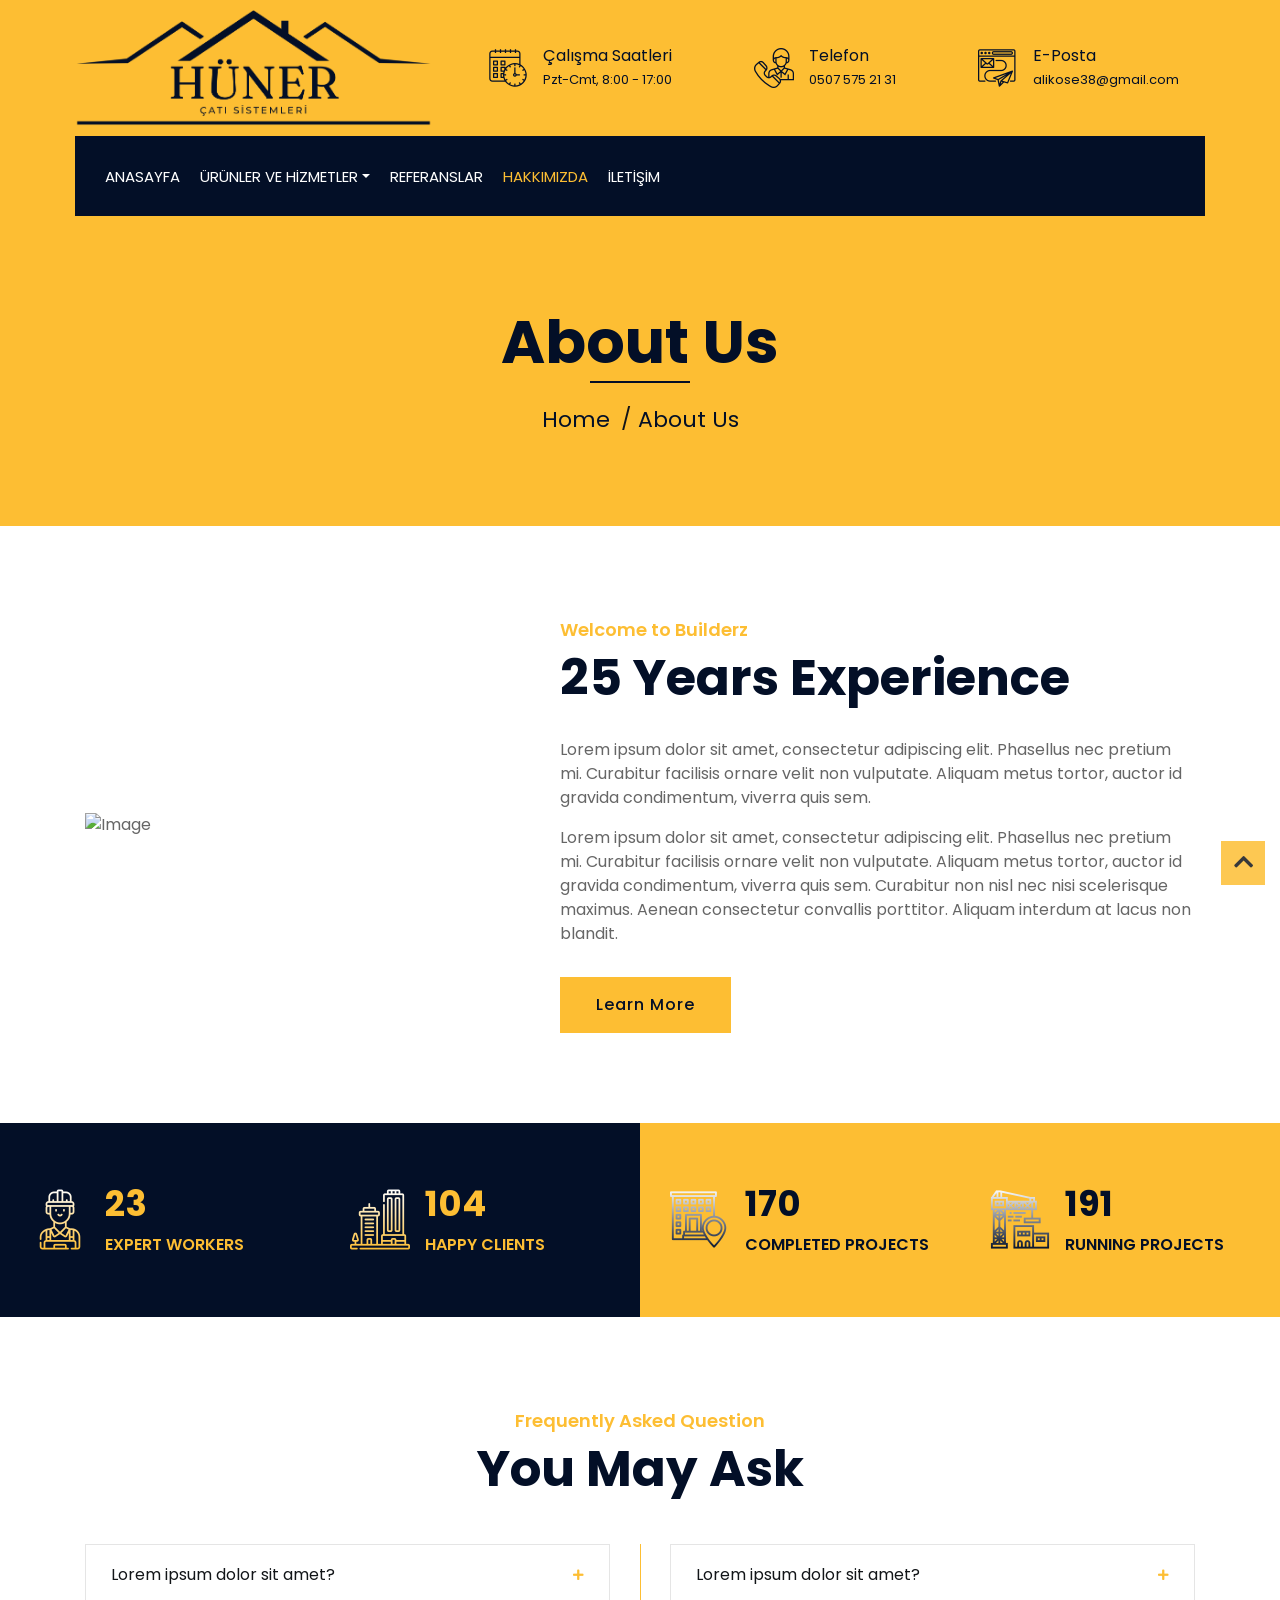
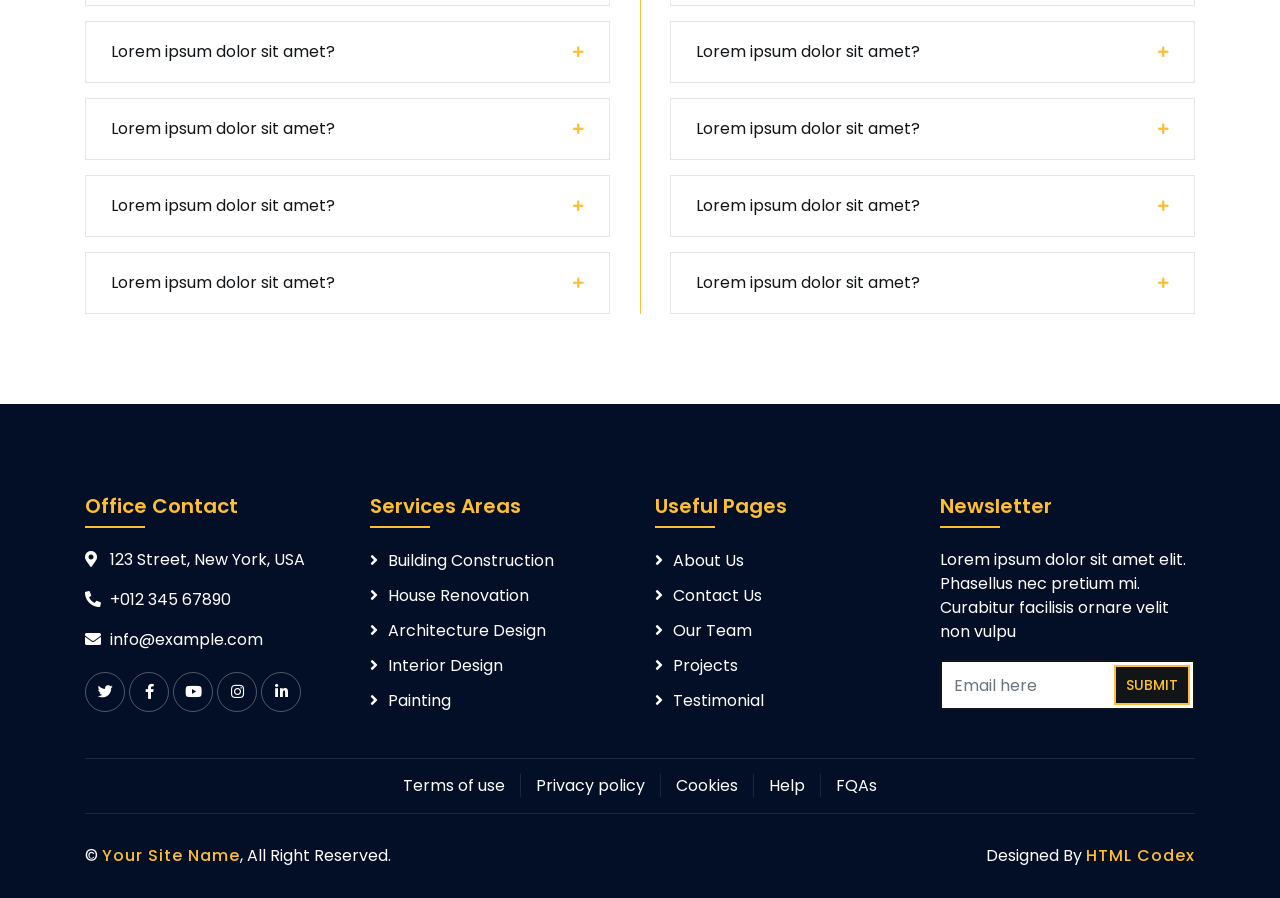
==== about.html @ f35ce43d "Initial commit" ====
<!DOCTYPE html>
<html lang="en">
    <head>
        <meta charset="utf-8">
        <title>Builderz - Construction Company Website Template</title>
        <meta content="width=device-width, initial-scale=1.0" name="viewport">
        <meta content="Construction Company Website Template" name="keywords">
        <meta content="Construction Company Website Template" name="description">

        <!-- Favicon -->
        <link href="img/favicon.ico" rel="icon">

        <!-- Google Font -->
        <link href="https://fonts.googleapis.com/css2?family=Poppins:wght@100;200;300;400;500;600;700;800;900&display=swap" rel="stylesheet">

        <!-- CSS Libraries -->
        <link href="https://stackpath.bootstrapcdn.com/bootstrap/4.4.1/css/bootstrap.min.css" rel="stylesheet">
        <link href="https://cdnjs.cloudflare.com/ajax/libs/font-awesome/5.10.0/css/all.min.css" rel="stylesheet">
        <link href="lib/flaticon/font/flaticon.css" rel="stylesheet"> 
        <link href="lib/animate/animate.min.css" rel="stylesheet">
        <link href="lib/owlcarousel/assets/owl.carousel.min.css" rel="stylesheet">
        <link href="lib/lightbox/css/lightbox.min.css" rel="stylesheet">
        <link href="lib/slick/slick.css" rel="stylesheet">
        <link href="lib/slick/slick-theme.css" rel="stylesheet">

        <!-- Template Stylesheet -->
        <link href="css/style.css" rel="stylesheet">
    </head>

    <body>
       <body>
        <div class="wrapper">
            <!-- Top Bar Start -->
            <div class="top-bar">
                <div class="container-fluid">
                    <div class="row align-items-center">
                        <div class="col-lg-4 col-md-12">
                            <div class="logo">
                                <a href="index.html">
                                    <img src="img/logo.png" alt="Logo">
                                </a>
                            </div>
                        </div>
                        <div class="col-lg-8 col-md-7 d-none d-lg-block">
                            <div class="row">
                                <div class="col-4">
                                    <div class="top-bar-item">
                                        <div class="top-bar-icon">
                                            <i class="flaticon-calendar"></i>
                                        </div>
                                        <div class="top-bar-text">
                                            <h3>Çalışma Saatleri</h3>
                                            <p>Pzt-Cmt, 8:00 - 17:00</p>
                                        </div>
                                    </div>
                                </div>
                                <div class="col-4">
                                    <div class="top-bar-item">
                                        <div class="top-bar-icon">
                                            <i class="flaticon-call"></i>
                                        </div>
                                        <div class="top-bar-text">
                                            <h3>Telefon</h3>
                                            <p>0507 575 21 31</p>
                                        </div>
                                    </div>
                                </div>
                                <div class="col-4">
                                    <div class="top-bar-item">
                                        <div class="top-bar-icon">
                                            <i class="flaticon-send-mail"></i>
                                        </div>
                                        <div class="top-bar-text">
                                            <h3>E-Posta</h3>
                                            <p>alikose38@gmail.com</p>
                                        </div>
                                    </div>
                                </div>
                            </div>
                        </div>
                    </div>
                </div>
            </div>
            <!-- Top Bar End -->

            <!-- Nav Bar Start -->
            <div class="nav-bar">
                <div class="container-fluid">
                    <nav class="navbar navbar-expand-lg bg-dark navbar-dark">
                        <a href="#" class="navbar-brand"></a>
                        <button type="button" class="navbar-toggler" data-toggle="collapse" data-target="#navbarCollapse">
                            <span class="navbar-toggler-icon"></span>
                        </button>

                        <div class="collapse navbar-collapse justify-content-between" id="navbarCollapse">
                            <div class="navbar-nav mr-auto">
                                <a href="index.html" class="nav-item nav-link">ANASAYFA</a>
                                <div class="nav-item dropdown">
                                    <a href="#" class="nav-link dropdown-toggle" data-toggle="dropdown">ÜRÜNLER VE HİZMETLER</a>
                                    <div class="dropdown-menu">
                                        <a href="blog.html" class="dropdown-item">Çatı Yağmur Deresi</a>
                                        <a href="single.html" class="dropdown-item">Çatı Yağmur Olukları</a>
                                        <a href="blog.html" class="dropdown-item">Küpeş (Harpuşta) Kaplama</a>
                                        <a href="single.html" class="dropdown-item">Çıtalı Kiremit Satış ve Montajı</a>
                                        <a href="blog.html" class="dropdown-item">Kenet Çatı Sistemi</a>
                                        <a href="single.html" class="dropdown-item">Membran Satış ve Uygulama</a>
                                        <a href="blog.html" class="dropdown-item">Dikey Yağmur İniş Boruları</a>
                                        <a href="single.html" class="dropdown-item">Baca Şapkası</a>
                                        <a href="single.html" class="dropdown-item">Baca Rüzgar Gülü</a>
                                    </div>
                                </div>
                                <a href="portfolio.html" class="nav-item nav-link">REFERANSLAR</a>
                                <a href="about.html" class="nav-item nav-link active">HAKKIMIZDA</a>
                                <a href="contact.html" class="nav-item nav-link">İLETİŞİM</a>
                            </div>
                        </div>
                    </nav>
                </div>
            </div>
            <!-- Nav Bar End -->
            
            
            <!-- Page Header Start -->
            <div class="page-header">
                <div class="container">
                    <div class="row">
                        <div class="col-12">
                            <h2>About Us</h2>
                        </div>
                        <div class="col-12">
                            <a href="">Home</a>
                            <a href="">About Us</a>
                        </div>
                    </div>
                </div>
            </div>
            <!-- Page Header End -->


            <!-- About Start -->
            <div class="about wow fadeInUp" data-wow-delay="0.1s">
                <div class="container">
                    <div class="row align-items-center">
                        <div class="col-lg-5 col-md-6">
                            <div class="about-img">
                                <img src="img/about.jpg" alt="Image">
                            </div>
                        </div>
                        <div class="col-lg-7 col-md-6">
                            <div class="section-header text-left">
                                <p>Welcome to Builderz</p>
                                <h2>25 Years Experience</h2>
                            </div>
                            <div class="about-text">
                                <p>
                                    Lorem ipsum dolor sit amet, consectetur adipiscing elit. Phasellus nec pretium mi. Curabitur facilisis ornare velit non vulputate. Aliquam metus tortor, auctor id gravida condimentum, viverra quis sem.
                                </p>
                                <p>
                                    Lorem ipsum dolor sit amet, consectetur adipiscing elit. Phasellus nec pretium mi. Curabitur facilisis ornare velit non vulputate. Aliquam metus tortor, auctor id gravida condimentum, viverra quis sem. Curabitur non nisl nec nisi scelerisque maximus. Aenean consectetur convallis porttitor. Aliquam interdum at lacus non blandit.
                                </p>
                                <a class="btn" href="">Learn More</a>
                            </div>
                        </div>
                    </div>
                </div>
            </div>
            <!-- About End -->
            
            
            <!-- Fact Start -->
            <div class="fact">
                <div class="container-fluid">
                    <div class="row counters">
                        <div class="col-md-6 fact-left wow slideInLeft">
                            <div class="row">
                                <div class="col-6">
                                    <div class="fact-icon">
                                        <i class="flaticon-worker"></i>
                                    </div>
                                    <div class="fact-text">
                                        <h2 data-toggle="counter-up">109</h2>
                                        <p>Expert Workers</p>
                                    </div>
                                </div>
                                <div class="col-6">
                                    <div class="fact-icon">
                                        <i class="flaticon-building"></i>
                                    </div>
                                    <div class="fact-text">
                                        <h2 data-toggle="counter-up">485</h2>
                                        <p>Happy Clients</p>
                                    </div>
                                </div>
                            </div>
                        </div>
                        <div class="col-md-6 fact-right wow slideInRight">
                            <div class="row">
                                <div class="col-6">
                                    <div class="fact-icon">
                                        <i class="flaticon-address"></i>
                                    </div>
                                    <div class="fact-text">
                                        <h2 data-toggle="counter-up">789</h2>
                                        <p>Completed Projects</p>
                                    </div>
                                </div>
                                <div class="col-6">
                                    <div class="fact-icon">
                                        <i class="flaticon-crane"></i>
                                    </div>
                                    <div class="fact-text">
                                        <h2 data-toggle="counter-up">890</h2>
                                        <p>Running Projects</p>
                                    </div>
                                </div>
                            </div>
                        </div>
                    </div>
                </div>
            </div>
            <!-- Fact End -->
            
            
            <!-- FAQs Start -->
            <div class="faqs">
                <div class="container">
                    <div class="section-header text-center">
                        <p>Frequently Asked Question</p>
                        <h2>You May Ask</h2>
                    </div>
                    <div class="row">
                        <div class="col-md-6">
                            <div id="accordion-1">
                                <div class="card wow fadeInLeft" data-wow-delay="0.1s">
                                    <div class="card-header">
                                        <a class="card-link collapsed" data-toggle="collapse" href="#collapseOne">
                                            Lorem ipsum dolor sit amet?
                                        </a>
                                    </div>
                                    <div id="collapseOne" class="collapse" data-parent="#accordion-1">
                                        <div class="card-body">
                                            Lorem ipsum dolor sit amet, consectetur adipiscing elit. Phasellus nec pretium mi. Curabitur facilisis ornare velit non.
                                        </div>
                                    </div>
                                </div>
                                <div class="card wow fadeInLeft" data-wow-delay="0.2s">
                                    <div class="card-header">
                                        <a class="card-link collapsed" data-toggle="collapse" href="#collapseTwo">
                                            Lorem ipsum dolor sit amet?
                                        </a>
                                    </div>
                                    <div id="collapseTwo" class="collapse" data-parent="#accordion-1">
                                        <div class="card-body">
                                            Lorem ipsum dolor sit amet, consectetur adipiscing elit. Phasellus nec pretium mi. Curabitur facilisis ornare velit non.
                                        </div>
                                    </div>
                                </div>
                                <div class="card wow fadeInLeft" data-wow-delay="0.3s">
                                    <div class="card-header">
                                        <a class="card-link collapsed" data-toggle="collapse" href="#collapseThree">
                                            Lorem ipsum dolor sit amet?
                                        </a>
                                    </div>
                                    <div id="collapseThree" class="collapse" data-parent="#accordion-1">
                                        <div class="card-body">
                                            Lorem ipsum dolor sit amet, consectetur adipiscing elit. Phasellus nec pretium mi. Curabitur facilisis ornare velit non.
                                        </div>
                                    </div>
                                </div>
                                <div class="card wow fadeInLeft" data-wow-delay="0.4s">
                                    <div class="card-header">
                                        <a class="card-link collapsed" data-toggle="collapse" href="#collapseFour">
                                            Lorem ipsum dolor sit amet?
                                        </a>
                                    </div>
                                    <div id="collapseFour" class="collapse" data-parent="#accordion-1">
                                        <div class="card-body">
                                            Lorem ipsum dolor sit amet, consectetur adipiscing elit. Phasellus nec pretium mi. Curabitur facilisis ornare velit non.
                                        </div>
                                    </div>
                                </div>
                                <div class="card wow fadeInLeft" data-wow-delay="0.5s">
                                    <div class="card-header">
                                        <a class="card-link collapsed" data-toggle="collapse" href="#collapseFive">
                                            Lorem ipsum dolor sit amet?
                                        </a>
                                    </div>
                                    <div id="collapseFive" class="collapse" data-parent="#accordion-1">
                                        <div class="card-body">
                                            Lorem ipsum dolor sit amet, consectetur adipiscing elit. Phasellus nec pretium mi. Curabitur facilisis ornare velit non.
                                        </div>
                                    </div>
                                </div>
                            </div>
                        </div>
                        <div class="col-md-6">
                            <div id="accordion-2">
                                <div class="card wow fadeInRight" data-wow-delay="0.1s">
                                    <div class="card-header">
                                        <a class="card-link collapsed" data-toggle="collapse" href="#collapseSix">
                                            Lorem ipsum dolor sit amet?
                                        </a>
                                    </div>
                                    <div id="collapseSix" class="collapse" data-parent="#accordion-2">
                                        <div class="card-body">
                                            Lorem ipsum dolor sit amet, consectetur adipiscing elit. Phasellus nec pretium mi. Curabitur facilisis ornare velit non.
                                        </div>
                                    </div>
                                </div>
                                <div class="card wow fadeInRight" data-wow-delay="0.2s">
                                    <div class="card-header">
                                        <a class="card-link collapsed" data-toggle="collapse" href="#collapseSeven">
                                            Lorem ipsum dolor sit amet?
                                        </a>
                                    </div>
                                    <div id="collapseSeven" class="collapse" data-parent="#accordion-2">
                                        <div class="card-body">
                                            Lorem ipsum dolor sit amet, consectetur adipiscing elit. Phasellus nec pretium mi. Curabitur facilisis ornare velit non.
                                        </div>
                                    </div>
                                </div>
                                <div class="card wow fadeInRight" data-wow-delay="0.3s">
                                    <div class="card-header">
                                        <a class="card-link collapsed" data-toggle="collapse" href="#collapseEight">
                                            Lorem ipsum dolor sit amet?
                                        </a>
                                    </div>
                                    <div id="collapseEight" class="collapse" data-parent="#accordion-2">
                                        <div class="card-body">
                                            Lorem ipsum dolor sit amet, consectetur adipiscing elit. Phasellus nec pretium mi. Curabitur facilisis ornare velit non.
                                        </div>
                                    </div>
                                </div>
                                <div class="card wow fadeInRight" data-wow-delay="0.4s">
                                    <div class="card-header">
                                        <a class="card-link collapsed" data-toggle="collapse" href="#collapseNine">
                                            Lorem ipsum dolor sit amet?
                                        </a>
                                    </div>
                                    <div id="collapseNine" class="collapse" data-parent="#accordion-2">
                                        <div class="card-body">
                                            Lorem ipsum dolor sit amet, consectetur adipiscing elit. Phasellus nec pretium mi. Curabitur facilisis ornare velit non.
                                        </div>
                                    </div>
                                </div>
                                <div class="card wow fadeInRight" data-wow-delay="0.5s">
                                    <div class="card-header">
                                        <a class="card-link collapsed" data-toggle="collapse" href="#collapseTen">
                                            Lorem ipsum dolor sit amet?
                                        </a>
                                    </div>
                                    <div id="collapseTen" class="collapse" data-parent="#accordion-2">
                                        <div class="card-body">
                                            Lorem ipsum dolor sit amet, consectetur adipiscing elit. Phasellus nec pretium mi. Curabitur facilisis ornare velit non.
                                        </div>
                                    </div>
                                </div>
                            </div>
                        </div>
                    </div>
                </div>
            </div>
            <!-- FAQs End -->


            <!-- Footer Start -->
            <div class="footer wow fadeIn" data-wow-delay="0.3s">
                <div class="container">
                    <div class="row">
                        <div class="col-md-6 col-lg-3">
                            <div class="footer-contact">
                                <h2>Office Contact</h2>
                                <p><i class="fa fa-map-marker-alt"></i>123 Street, New York, USA</p>
                                <p><i class="fa fa-phone-alt"></i>+012 345 67890</p>
                                <p><i class="fa fa-envelope"></i>info@example.com</p>
                                <div class="footer-social">
                                    <a href=""><i class="fab fa-twitter"></i></a>
                                    <a href=""><i class="fab fa-facebook-f"></i></a>
                                    <a href=""><i class="fab fa-youtube"></i></a>
                                    <a href=""><i class="fab fa-instagram"></i></a>
                                    <a href=""><i class="fab fa-linkedin-in"></i></a>
                                </div>
                            </div>
                        </div>
                        <div class="col-md-6 col-lg-3">
                            <div class="footer-link">
                                <h2>Services Areas</h2>
                                <a href="">Building Construction</a>
                                <a href="">House Renovation</a>
                                <a href="">Architecture Design</a>
                                <a href="">Interior Design</a>
                                <a href="">Painting</a>
                            </div>
                        </div>
                        <div class="col-md-6 col-lg-3">
                            <div class="footer-link">
                                <h2>Useful Pages</h2>
                                <a href="">About Us</a>
                                <a href="">Contact Us</a>
                                <a href="">Our Team</a>
                                <a href="">Projects</a>
                                <a href="">Testimonial</a>
                            </div>
                        </div>
                        <div class="col-md-6 col-lg-3">
                            <div class="newsletter">
                                <h2>Newsletter</h2>
                                <p>
                                    Lorem ipsum dolor sit amet elit. Phasellus nec pretium mi. Curabitur facilisis ornare velit non vulpu
                                </p>
                                <div class="form">
                                    <input class="form-control" placeholder="Email here">
                                    <button class="btn">Submit</button>
                                </div>
                            </div>
                        </div>
                    </div>
                </div>
                <div class="container footer-menu">
                    <div class="f-menu">
                        <a href="">Terms of use</a>
                        <a href="">Privacy policy</a>
                        <a href="">Cookies</a>
                        <a href="">Help</a>
                        <a href="">FQAs</a>
                    </div>
                </div>
                <div class="container copyright">
                    <div class="row">
                        <div class="col-md-6">
                            <p>&copy; <a href="#">Your Site Name</a>, All Right Reserved.</p>
                        </div>
                        <div class="col-md-6">
                            <p>Designed By <a href="https://htmlcodex.com">HTML Codex</a></p>
                        </div>
                    </div>
                </div>
            </div>
            <!-- Footer End -->

            <a href="#" class="back-to-top"><i class="fa fa-chevron-up"></i></a>
        </div>

        <!-- JavaScript Libraries -->
        <script src="https://code.jquery.com/jquery-3.4.1.min.js"></script>
        <script src="https://stackpath.bootstrapcdn.com/bootstrap/4.4.1/js/bootstrap.bundle.min.js"></script>
        <script src="lib/easing/easing.min.js"></script>
        <script src="lib/wow/wow.min.js"></script>
        <script src="lib/owlcarousel/owl.carousel.min.js"></script>
        <script src="lib/isotope/isotope.pkgd.min.js"></script>
        <script src="lib/lightbox/js/lightbox.min.js"></script>
        <script src="lib/waypoints/waypoints.min.js"></script>
        <script src="lib/counterup/counterup.min.js"></script>
        <script src="lib/slick/slick.min.js"></script>

        <!-- Template Javascript -->
        <script src="js/main.js"></script>
    </body>
</html>
---- lib/flaticon/font/flaticon.css ----
/*
  	Flaticon icon font: Flaticon
  	Creation date: 23/08/2020 07:24
  	*/

@font-face {
  font-family: "Flaticon";
  src: url("./Flaticon.eot");
  src: url("./Flaticon.eot?#iefix") format("embedded-opentype"),
       url("./Flaticon.woff2") format("woff2"),
       url("./Flaticon.woff") format("woff"),
       url("./Flaticon.ttf") format("truetype"),
       url("./Flaticon.svg#Flaticon") format("svg");
  font-weight: normal;
  font-style: normal;
}

@media screen and (-webkit-min-device-pixel-ratio:0) {
  @font-face {
    font-family: "Flaticon";
    src: url("./Flaticon.svg#Flaticon") format("svg");
  }
}

[class^="flaticon-"]:before, [class*=" flaticon-"]:before,
[class^="flaticon-"]:after, [class*=" flaticon-"]:after {   
  font-family: Flaticon;
        font-size: 20px;
font-style: normal;
margin-left: 20px;
}

.flaticon-concrete:before { content: "\f100"; }
.flaticon-worker:before { content: "\f101"; }
.flaticon-measure:before { content: "\f102"; }
.flaticon-building:before { content: "\f103"; }
.flaticon-brush:before { content: "\f104"; }
.flaticon-crane:before { content: "\f105"; }
.flaticon-call:before { content: "\f106"; }
.flaticon-calendar:before { content: "\f107"; }
.flaticon-send-mail:before { content: "\f108"; }
.flaticon-address:before { content: "\f109"; }
---- css/style.css ----
/*******************************/
/********* General CSS *********/
/*******************************/
body {
    color: #666666;
    background: #dddddd;
    font-family: 'Poppins', sans-serif;
    font-weight: 400;
}

h1,
h2, 
h3, 
h4,
h5, 
h6 {
    color: #030f27;
}

a {
    color: #666666;
    transition: .3s;
}

a:hover,
a:active,
a:focus {
    color: #fdbe33;
    outline: none;
    text-decoration: none;
}

.btn:focus {
    box-shadow: none;
}

.wrapper {
    position: relative;
    width: 100%;
    max-width: 100%; /* 1366px sınırını kaldırır, siteyi tam ekran yapar */
    margin: 0 auto;
    background: #ffffff;
}

.back-to-top {
    position: fixed;
    display: none;
    background: #fdbe33;
    color: #121518;
    width: 44px;
    height: 44px;
    text-align: center;
    line-height: 1;
    font-size: 22px;
    right: 15px;
    bottom: 15px;
    transition: background 0.5s;
    z-index: 9;
}

.back-to-top:hover {
    color: #fdbe33;
    background: #121518;
}

.back-to-top i {
    padding-top: 10px;
}

.btn {
    transition: .3s;
}


/**********************************/
/********** Top Bar CSS ***********/
/**********************************/
/**********************************/
/********** Top Bar CSS ***********/
/**********************************/
.top-bar {
    position: relative;
    height: auto;
    min-height: 90px;
    background: #fdbe33;
}

.top-bar .logo {
    padding: 0;
    text-align: left;
    overflow: hidden;
}

.top-bar .logo h1 {
    margin: 0;
    color: #030f27;
    font-size: 60px;
    line-height: 60px;
    font-weight: 700;
}

.top-bar .logo img {
    max-width: 100%;
    max-height: 150px;
    width: auto;
    height: auto;
    object-fit: contain;
}

/* 3 iletişim kutusunun arasındaki mesafeyi birebir eşitler */
.top-bar .col-lg-8 .row {
    display: flex;
    justify-content: space-around;
    align-items: center;
}

.top-bar .col-lg-8 .col-4 {
    flex: 0 0 auto;
    width: auto;
    max-width: none;
}

.top-bar .top-bar-item {
    display: flex;
    align-items: center;
    justify-content: center; /* flex-end yerine center yapıldı */
}

.top-bar .top-bar-icon {
    width: 40px;
    display: flex;
    align-items: center;
    justify-content: center;
}

.top-bar .top-bar-icon [class^="flaticon-"]::before {
    margin: 0;
    color: #030f27;
    font-size: 40px;
}

.top-bar .top-bar-text {
    padding-left: 15px;
}

.top-bar .top-bar-text h3 {
    margin: 0 0 5px 0;
    color: #030f27;
    font-size: 16px;
    font-weight: 400;
}

.top-bar .top-bar-text p {
    margin: 0;
    color: #030f27;
    font-size: 13px;
    font-weight: 400;
}

@media (max-width: 991.98px) {
    .top-bar .logo {
        text-align: center;
    }
}

@media (min-width: 992px) {
    .top-bar {
        padding: 0 60px;
    }
}

@media (max-width: 991.98px) {
    .top-bar .logo {
        text-align: center;
    }
}


/**********************************/
/*********** Nav Bar CSS **********/
/**********************************/
.nav-bar {
    position: relative;
    background: #fdbe33;
    transition: .3s;
}

.nav-bar .container-fluid {
    padding: 0;
}

.nav-bar.nav-sticky {
    position: fixed;
    top: 0;
    width: 100%;
    max-width: 100%; /* Sayfa aşağı kaydırıldığında menünün tam ekran kalmasını sağlar */
    box-shadow: 0 2px 5px rgba(0, 0, 0, .3);
    z-index: 999;
}

.nav-bar .navbar {
    height: 100%;
    background: #030f27 !important;
}

.navbar-dark .navbar-nav .nav-link,
.navbar-dark .navbar-nav .nav-link:focus,
.navbar-dark .navbar-nav .nav-link:hover,
.navbar-dark .navbar-nav .nav-link.active {
    padding: 10px 10px 8px 10px;
    color: #ffffff;
}

.navbar-dark .navbar-nav .nav-link:hover,
.navbar-dark .navbar-nav .nav-link.active {
    color: #fdbe33;
    transition: none;
}

.nav-bar .dropdown-menu {
    margin-top: 0;
    border: 0;
    border-radius: 0;
    background: #f8f9fa;
}

.nav-bar .btn {
    color: #ffffff;
    border: 2px solid #ffffff;
    border-radius: 0;
}

.nav-bar .btn:hover {
    color: #030f27;
    background: #fdbe33;
    border-color: #fdbe33;
}

@media (min-width: 992px) {
    .nav-bar {
        padding: 0 75px;
    }
    
    .nav-bar.nav-sticky {
        padding: 0;
    }
    
    .nav-bar .navbar {
        padding: 20px;
    }
    
    .nav-bar .navbar-brand {
        display: none;
    }
    
    .nav-bar a.nav-link {
        padding: 8px 15px;
        font-size: 15px;
        text-transform: uppercase;
    }
}

@media (max-width: 991.98px) {
    .nav-bar .navbar {
        padding: 15px;
    }
    
    .nav-bar a.nav-link {
        padding: 5px;
    }
    
    .nav-bar .dropdown-menu {
        box-shadow: none;
    }
    
    .nav-bar .btn {
        display: none;
    }
}


/*******************************/
/******** Carousel CSS *********/
/*******************************/
.carousel {
    position: relative;
    width: 100%;
    height: calc(100vh - 170px);
    min-height: 400px;
    margin: 0 auto;
    text-align: center;
    overflow: hidden;
}

.carousel .carousel-inner,
.carousel .carousel-item {
    position: relative;
    width: 100%;
    height: 100%;
}

.carousel .carousel-item img {
    width: 100%;
    height: 100%;
    object-fit: cover;
}

.carousel .carousel-item::after {
    position: absolute;
    content: "";
    width: 100%;
    height: 100%;
    top: 0;
    left: 0;
    background: rgba(0, 0, 0, .3);
    z-index: 1;
}

.carousel .carousel-caption {
    position: absolute;
    top: 0;
    bottom: 0;
    display: flex;
    align-items: center;
    justify-content: center;
    flex-direction: column;
    height: calc(100vh - 170px);
    min-height: 400px;
}

.carousel .carousel-caption p {
    color: #ffffff;
    font-size: 30px;
    margin-bottom: 15px;
    letter-spacing: 1px;
}

.carousel .carousel-caption h1 {
    color: #ffffff;
    font-size: 60px;
    font-weight: 700;
    margin-bottom: 35px;
}

.carousel .carousel-caption .btn {
    padding: 15px 35px;
    font-size: 18px;
    font-weight: 500;
    letter-spacing: 1px;
    text-transform: uppercase;
    color: #ffffff;
    background: transparent;
    border: 2px solid #ffffff;
    border-radius: 0;
    transition: .3s;
}

.carousel .carousel-caption .btn:hover {
    color: #030f27;
    background: #fdbe33;
    border-color: #fdbe33;
}

@media (max-width: 767.98px) {
    .carousel .carousel-caption h1 {
        font-size: 40px;
        font-weight: 700;
    }
    
    .carousel .carousel-caption p {
        font-size: 20px;
    }
    
    .carousel .carousel-caption .btn {
        padding: 12px 30px;
        font-size: 18px;
        font-weight: 500;
        letter-spacing: 0;
    }
}

@media (max-width: 575.98px) {
    .carousel .carousel-caption h1 {
        font-size: 30px;
        font-weight: 500;
    }
    
    .carousel .carousel-caption p {
        font-size: 16px;
    }
    
    .carousel .carousel-caption .btn {
        padding: 10px 25px;
        font-size: 16px;
        font-weight: 400;
        letter-spacing: 0;
    }
}

.carousel .animated {
    -webkit-animation-duration: 1.5s;
    animation-duration: 1.5s;
}


/*******************************/
/******* Page Header CSS *******/
/*******************************/
.page-header {
    position: relative;
    margin-bottom: 45px;
    padding: 90px 0;
    text-align: center;
    background: #fdbe33;
}

.page-header h2 {
    position: relative;
    color: #030f27;
    font-size: 60px;
    font-weight: 700;
    margin-bottom: 20px;
    padding-bottom: 5px;
}

.page-header h2::after {
    position: absolute;
    content: "";
    width: 100px;
    height: 2px;
    left: calc(50% - 50px);
    bottom: 0;
    background: #030f27;
}

.page-header a {
    position: relative;
    padding: 0 12px;
    font-size: 22px;
    color: #030f27;
}

.page-header a:hover {
    color: #ffffff;
}

.page-header a::after {
    position: absolute;
    content: "/";
    width: 8px;
    height: 8px;
    top: -2px;
    right: -7px;
    text-align: center;
    color: #121518;
}

.page-header a:last-child::after {
    display: none;
}

@media (max-width: 991.98px) {
    .page-header {
        padding: 60px 0;
    }
    
    .page-header h2 {
        font-size: 45px;
    }
    
    .page-header a {
        font-size: 20px;
    }
}

@media (max-width: 767.98px) {
    .page-header {
        padding: 45px 0;
    }
    
    .page-header h2 {
        font-size: 35px;
    }
    
    .page-header a {
        font-size: 18px;
    }
}


/*******************************/
/******* Section Header ********/
/*******************************/
.section-header {
    position: relative;
    width: 100%;
    margin-bottom: 45px;
}

.section-header p {
    color: #fdbe33;
    font-size: 18px;
    font-weight: 600;
    margin-bottom: 5px;
}

.section-header h2 {
    margin: 0;
    position: relative;
    font-size: 50px;
    font-weight: 700;
}

@media (max-width: 767.98px) {
    .section-header h2 {
        font-size: 30px;
    }
}


/*******************************/
/********* Feature CSS *********/
/*******************************/
.feature {
    position: relative;
    margin-bottom: 45px;
}

.feature .col-md-12 {
    background: #030f27;
}
    
.feature .col-md-12:nth-child(2n) {
    color: #030f27;
    background: #fdbe33;
}

.feature .feature-item {
    min-height: 250px;
    padding: 30px;
    display: flex;
    align-items: center;
    justify-content: flex-start;
}

.feature .feature-icon {
    position: relative;
    width: 60px;
    display: flex;
    align-items: center;
    justify-content: center;
}

.feature .feature-icon::before {
    position: absolute;
    content: "";
    width: 80px;
    height: 80px;
    top: -20px;
    left: -10px;
    border: 2px dotted #ffffff;
    border-radius: 60px;
    z-index: 1;
}

.feature .feature-icon::after {
    position: absolute;
    content: "";
    width: 79px;
    height: 79px;
    top: -18px;
    left: -9px;
    background: #030f27;
    border-radius: 60px;
    z-index: 2;
}

.feature .col-md-12:nth-child(2n) .feature-icon::after {
    background: #fdbe33;
}

.feature .feature-icon [class^="flaticon-"]::before {
    position: relative;
    margin: 0;
    color: #fdbe33;
    font-size: 60px;
    line-height: 60px;
    z-index: 3;
}

.feature .feature-text {
    padding-left: 30px;
}

.feature .feature-text h3 {
    margin: 0 0 10px 0;
    color: #fdbe33;
    font-size: 25px;
    font-weight: 600;
}

.feature .feature-text p {
    margin: 0;
    color: #fdbe33;
    font-size: 18px;
    font-weight: 400;
}

.feature .col-md-12:nth-child(2n) [class^="flaticon-"]::before,
.feature .col-md-12:nth-child(2n) h3,
.feature .col-md-12:nth-child(2n) p {
    color: #030f27;
}


/*******************************/
/********** About CSS **********/
/*******************************/
.about {
    position: relative;
    width: 100%;
    padding: 45px 0;
}

.about .section-header {
    margin-bottom: 30px;
}

.about .about-img {
    position: relative;
    height: 100%;
}

.about .about-img img {
    width: 100%;
    height: 100%;
    object-fit: cover;
}

.about .about-text p {
    font-size: 16px;
}

.about .about-text a.btn {
    position: relative;
    margin-top: 15px;
    padding: 15px 35px;
    font-size: 16px;
    font-weight: 500;
    letter-spacing: 1px;
    color: #030f27;
    border-radius: 0;
    background: #fdbe33;
    transition: .3s;
}

.about .about-text a.btn:hover {
    color: #fdbe33;
    background: #030f27;
}

@media (max-width: 767.98px) {
    .about .about-img {
        margin-bottom: 30px;
        height: auto;
    }
}


/*******************************/
/********** Fact CSS ***********/
/*******************************/
.fact {
    position: relative;
    width: 100%;
    padding: 45px 0;
}

.fact .col-6 {
    display: flex;
    align-items: flex-start;
}

.fact .fact-icon {
    position: relative;
    margin: 7px 15px 0 15px;
    width: 60px;
    display: flex;
    align-items: center;
    justify-content: center;
}

.fact .fact-icon [class^="flaticon-"]::before {
    margin: 0;
    font-size: 60px;
    line-height: 60px;
    background-image: linear-gradient(#ffffff, #fdbe33);
    -webkit-background-clip: text;
    -webkit-text-fill-color: transparent;
}

.fact .fact-right .fact-icon [class^="flaticon-"]::before {
    background-image: linear-gradient(#ffffff, #030f27);
}

.fact .fact-left,
.fact .fact-right {
    padding-top: 60px;
    padding-bottom: 60px;
}

.fact .fact-text h2 {
    font-size: 35px;
    font-weight: 700;
}

.fact .fact-text p {
    margin: 0;
    font-size: 16px;
    font-weight: 600;
    text-transform: uppercase;
}

.fact .fact-left {
    color: #fdbe33;
    background: #030f27;
}

.fact .fact-right {
    color: #030f27;
    background: #fdbe33;
}

.fact .fact-left h2 {
    color: #fdbe33;
}


/*******************************/
/********* Service CSS *********/
/*******************************/
.service {
    position: relative;
    width: 100%;
    padding: 45px 0 15px 0;
}

.service .service-item {
    position: relative;
    width: 100%;
    text-align: center;
    margin-bottom: 30px;
}

.service .service-img {
    position: relative;
    overflow: hidden;
}

.service .service-img img {
    width: 100%;
}

.service .service-overlay {
    position: absolute;
    width: 100%;
    height: 100%;
    top: 0;
    left: 0;
    padding: 30px;
    display: flex;
    align-items: center;
    justify-content: center;
    background: rgba(3, 15, 39, .7);
    transition: .5s;
    opacity: 0;
}

.service .service-item:hover .service-overlay {
    opacity: 1;
}

.service .service-overlay p {
    margin: 0;
    color: #ffffff;
}

.service .service-text {
    display: flex;
    align-items: center;
    height: 60px;
    background: #030f27;
    overflow: hidden;
    white-space: nowrap;
    text-overflow: ellipsis;
}

.service .service-text h3 {
    margin: 0;
    padding: 0 15px 0 25px;
    width: calc(100% - 60px);
    font-size: 20px;
    font-weight: 700;
    color: #fdbe33;
    text-align: left;
    overflow: hidden;
    white-space: nowrap;
    text-overflow: ellipsis;
}

.service .service-item a.btn {
    width: 60px;
    height: 60px;
    padding: 3px 0 0 3px;
    display: flex;
    align-items: center;
    justify-content: center;
    font-size: 60px;
    line-height: 60px;
    font-weight: 100;
    color: #030f27;
    background: #fdbe33;
    border-radius: 0;
    transition: .3s;
}

.service .service-item:hover a.btn {
    color: #ffffff;
}


/*******************************/
/********** Video CSS **********/
/*******************************/
.video {
    position: relative;
    margin: 45px 0;
    height: 100%;
    min-height: 500px;
    background: linear-gradient(rgba(3, 15, 39, .9), rgba(3, 15, 39, .9)), url(../img/carousel-1.jpg);
    background-attachment: fixed;
    background-position: center;
    background-repeat: no-repeat;
    background-size: cover;
}

.video .btn-play {
    position: absolute;
    z-index: 1;
    top: 50%;
    left: 50%;
    transform: translateX(-50%) translateY(-50%);
    box-sizing: content-box;
    display: block;
    width: 32px;
    height: 44px;
    border-radius: 50%;
    border: none;
    outline: none;
    padding: 18px 20px 18px 28px;
}

.video .btn-play:before {
    content: "";
    position: absolute;
    z-index: 0;
    left: 50%;
    top: 50%;
    transform: translateX(-50%) translateY(-50%);
    display: block;
    width: 100px;
    height: 100px;
    background: #fdbe33;
    border-radius: 50%;
    animation: pulse-border 1500ms ease-out infinite;
}

.video .btn-play:after {
    content: "";
    position: absolute;
    z-index: 1;
    left: 50%;
    top: 50%;
    transform: translateX(-50%) translateY(-50%);
    display: block;
    width: 100px;
    height: 100px;
    background: #fdbe33;
    border-radius: 50%;
    transition: all 200ms;
}

.video .btn-play:hover:after {
    background-color: darken(#fdbe33, 10%);
}

.video .btn-play img {
    position: relative;
    z-index: 3;
    max-width: 100%;
    width: auto;
    height: auto;
}

.video .btn-play span {
    display: block;
    position: relative;
    z-index: 3;
    width: 0;
    height: 0;
    border-left: 32px solid #030f27;
    border-top: 22px solid transparent;
    border-bottom: 22px solid transparent;
}

@keyframes pulse-border {
  0% {
    transform: translateX(-50%) translateY(-50%) translateZ(0) scale(1);
    opacity: 1;
  }
  100% {
    transform: translateX(-50%) translateY(-50%) translateZ(0) scale(1.5);
    opacity: 0;
  }
}

#videoModal .modal-dialog {
    position: relative;
    max-width: 800px;
    margin: 60px auto 0 auto;
}

#videoModal .modal-body {
    position: relative;
    padding: 0px;
}

#videoModal .close {
    position: absolute;
    width: 30px;
    height: 30px;
    right: 0px;
    top: -30px;
    z-index: 999;
    font-size: 30px;
    font-weight: normal;
    color: #ffffff;
    background: #000000;
    opacity: 1;
}


/*******************************/
/*********** Team CSS **********/
/*******************************/
.team {
    position: relative;
    width: 100%;
    padding: 45px 0 15px 0;
}

.team .team-item {
    position: relative;
    margin-bottom: 30px;
    overflow: hidden;
}

.team .team-img {
    position: relative;
}

.team .team-img img {
    width: 100%;
}

.team .team-text {
    position: relative;
    padding: 25px 15px;
    text-align: center;
    background: #030f27;
    transition: .5s;
}

.team .team-text h2 {
    font-size: 20px;
    font-weight: 600;
    color: #fdbe33;
    transition: .5s;
}

.team .team-text p {
    margin: 0;
    color: #ffffff;
}

.team .team-item:hover .team-text {
    background: #fdbe33;
}

.team .team-item:hover .team-text h2 {
    color: #030f27;
    letter-spacing: 1px;
}

.team .team-social {
    position: absolute;
    width: 100px;
    top: 0;
    left: -50px;
    display: flex;
    flex-direction: column;
    font-size: 0;
}

.team .team-social a {
    position: relative;
    left: 0;
    width: 50px;
    height: 50px;
    display: flex;
    align-items: center;
    justify-content: center;
    font-size: 18px;
    color: #ffffff;
}

.team .team-item:hover .team-social a:first-child {
    background: #00acee;
    left: 50px;
    transition: .3s 0s;
}

.team .team-item:hover .team-social a:nth-child(2) {
    background: #3b5998;
    left: 50px;
    transition: .3s .1s;
}

.team .team-item:hover .team-social a:nth-child(3) {
    background: #0e76a8;
    left: 50px;
    transition: .3s .2s;
}

.team .team-item:hover .team-social a:nth-child(4) {
    background: #3f729b;
    left: 50px;
    transition: .3s .3s;
}


/*******************************/
/*********** FAQs CSS **********/
/*******************************/
.faqs {
    position: relative;
    width: 100%;
    padding: 45px 0;
}

.faqs .row {
    position: relative;
}

.faqs .row::after {
    position: absolute;
    content: "";
    width: 1px;
    height: 100%;
    top: 0;
    left: calc(50% - .5px);
    background: #fdbe33;
}

.faqs #accordion-1 {
    padding-right: 15px;
}

.faqs #accordion-2 {
    padding-left: 15px;
}

@media(max-width: 767.98px) {
    .faqs .row::after {
        display: none;
    }
    
    .faqs #accordion-1,
    .faqs #accordion-2 {
        padding: 0;
    }
    
    .faqs #accordion-2 {
        padding-top: 15px;
    }
}

.faqs .card {
    margin-bottom: 15px;
    border: none;
    border-radius: 0;
}

.faqs .card:last-child {
    margin-bottom: 0;
}

.faqs .card-header {
    padding: 0;
    border: none;
    background: #ffffff;
}

.faqs .card-header a {
    display: block;
    padding: 10px 25px;
    width: 100%;
    color: #121518;
    font-size: 16px;
    line-height: 40px;
    border: 1px solid rgba(0, 0, 0, .1);
    transition: .5s;
}

.faqs .card-header [data-toggle="collapse"][aria-expanded="true"] {
    background: #fdbe33;
}

.faqs .card-header [data-toggle="collapse"]:after {
    font-family: 'font Awesome 5 Free';
    content: "\f067";
    float: right;
    color: #fdbe33;
    font-size: 12px;
    font-weight: 900;
    transition: .5s;
}

.faqs .card-header [data-toggle="collapse"][aria-expanded="true"]:after {
    font-family: 'font Awesome 5 Free';
    content: "\f068";
    float: right;
    color: #030f27;
    font-size: 12px;
    font-weight: 900;
    transition: .5s;
}

.faqs .card-body {
    padding: 20px 25px;
    font-size: 16px;
    background: #ffffff;
    border: 1px solid rgba(0, 0, 0, .1);
    border-top: none;
}


/*******************************/
/******* Testimonial CSS *******/
/*******************************/
.testimonial {
    position: relative;
    margin: 45px 0;
    padding: 90px 0;
    text-align: center;
    background: linear-gradient(rgba(3, 15, 39, .9), rgba(3, 15, 39, .9)), url(../img/carousel-1.jpg);
    background-attachment: fixed;
    background-position: center;
    background-repeat: no-repeat;
    background-size: cover;
}

.testimonial .container {
    max-width: 760px;
}

.about-page .testimonial {
    padding-bottom: 90px;
}

.testimonial .testimonial-slider-nav {
    position: relative;
    width: 300px;
    margin: 0 auto;
}

.testimonial .testimonial-slider-nav .slick-slide {
    position: relative;
    opacity: 0;
    transition: .5s;
}

.testimonial .testimonial-slider-nav .slick-active {
    opacity: 1;
    transform: scale(1.3);
}

.testimonial .testimonial-slider-nav .slick-center {
    transform: scale(1.8);
    z-index: 1;
}

.testimonial .testimonial-slider-nav .slick-slide img {
    position: relative;
    display: block;
    margin-top: 37px;
    width: 100%;
    height: auto;
    border-radius: 100px;
}

.testimonial .testimonial-slider {
    position: relative;
    margin-top: 15px;
    padding-top: 50px;
}

.testimonial .testimonial-slider::before {
    position: absolute;
    content: "";
    width: 60px;
    height: 50px;
    top: 0;
    left: calc(50% - 30px);
    background: url(../img/quote.png) top center no-repeat;
}

.testimonial .testimonial-slider h3 {
    color: #fdbe33;
    font-size: 22px;
    font-weight: 700;
}

.testimonial .testimonial-slider h4 {
    font-size: 14px;
    font-weight: 300;
    color: #ffffff;
    font-style: italic;
    margin-bottom: 10px;
}

.testimonial .testimonial-slider p {
    color: #ffffff;
    font-size: 16px;
    font-weight: 300;
    margin: 0;
}


/*******************************/
/*********** Blog CSS **********/
/*******************************/
.blog {
    position: relative;
    width: 100%;
    padding: 45px 0 15px 0;
}

.blog .blog-item {
    position: relative;
    width: 100%;
    text-align: center;
    margin-bottom: 30px;
}

.blog .blog-img {
    position: relative;
    overflow: hidden;
}

.blog .blog-img img {
    width: 100%;
}

.blog .blog-title {
    display: flex;
    align-items: center;
    height: 60px;
    background: #030f27;
    overflow: hidden;
    white-space: nowrap;
    text-overflow: ellipsis;
}

.blog .blog-title h3 {
    margin: 0;
    padding: 0 15px 0 25px;
    width: calc(100% - 60px);
    font-size: 18px;
    font-weight: 700;
    color: #fdbe33;
    text-align: left;
    overflow: hidden;
    white-space: nowrap;
    text-overflow: ellipsis;
}

.blog .blog-title a.btn {
    width: 60px;
    height: 60px;
    padding: 3px 0 0 3px;
    display: flex;
    align-items: center;
    justify-content: center;
    font-size: 60px;
    line-height: 60px;
    font-weight: 100;
    color: #030f27;
    background: #fdbe33;
    border-radius: 0;
    transition: .3s;
}

.blog .blog-item:hover a.btn {
    color: #ffffff;
}

.blog .blog-meta {
    position: relative;
    padding: 25px 0 10px 0;
    background: #f3f6ff;
}

.blog .blog-meta::after {
    position: absolute;
    content: "";
    width: 100px;
    height: 1px;
    left: calc(50% - 50px);
    bottom: 0;
    background: #fdbe33;
}

.blog .blog-meta p {
    display: inline-block;
    margin: 0;
    padding: 0 3px;
    font-size: 14px;
    font-weight: 300;
    font-style: italic;
    color: #666666;
}

.blog .blog-meta p a {
    margin-left: 5px;
    font-style: normal;
}

.blog .blog-text {
    padding: 10px 25px 25px 25px;
    background: #f3f6ff;
}

.blog .blog-text p {
    margin: 0;
    font-size: 16px;
}

.blog .pagination .page-link {
    color: #030f27;
    border-radius: 0;
    border-color: #fdbe33;
}

.blog .pagination .page-link:hover,
.blog .pagination .page-item.active .page-link {
    color: #fdbe33;
    background: #030f27;
}

.blog .pagination .disabled .page-link {
    color: #999999;
}


/*******************************/
/******* Single Post CSS *******/
/*******************************/
.single {
    position: relative;
    padding: 45px 0;
}

.single .single-content {
    position: relative;
    margin-bottom: 30px;
    overflow: hidden;
}

.single .single-content img {
    margin-bottom: 20px;
    width: 100%;
}

.single .single-tags {
    margin: -5px -5px 41px -5px;
    font-size: 0;
}

.single .single-tags a {
    margin: 5px;
    display: inline-block;
    padding: 7px 15px;
    font-size: 14px;
    font-weight: 400;
    color: #666666;
    border: 1px solid #dddddd;
}

.single .single-tags a:hover {
    color: #fdbe33;
    background: #030f27;
}

.single .single-bio {
    margin-bottom: 45px;
    padding: 30px;
    background: #f3f6ff;
    display: flex;
}

.single .single-bio-img {
    width: 100%;
    max-width: 100px;
}

.single .single-bio-img img {
    width: 100%;
}

.single .single-bio-text {
    padding-left: 30px;
}

.single .single-bio-text h3 {
    font-size: 20px;
    font-weight: 700;
}

.single .single-bio-text p {
    margin: 0;
}

.single .single-related {
    margin-bottom: 45px;
}

.single .single-related h2 {
    font-size: 30px;
    font-weight: 700;
    margin-bottom: 25px;
}

.single .related-slider {
    position: relative;
    margin: 0 -15px;
    width: calc(100% + 30px);
}

.single .related-slider .post-item {
    margin: 0 15px;
}

.single .post-item {
    display: flex;
    align-items: center;
    margin-bottom: 15px;
}

.single .post-item .post-img {
    width: 100%;
    max-width: 80px;
}

.single .post-item .post-img img {
    width: 100%;
}

.single .post-item .post-text {
    padding-left: 15px;
}

.single .post-item .post-text a {
    font-size: 16px;
    font-weight: 400;
}

.single .post-item .post-meta {
    display: flex;
    margin-top: 8px;
}

.single .post-item .post-meta p {
    display: inline-block;
    margin: 0;
    padding: 0 3px;
    font-size: 14px;
    font-weight: 300;
    font-style: italic;
}

.single .post-item .post-meta p a {
    margin-left: 5px;
    font-size: 14px;
    font-weight: 300;
    font-style: normal;
}

.single .related-slider .owl-nav {
    position: absolute;
    width: 90px;
    top: -55px;
    right: 15px;
    display: flex;
}

.single .related-slider .owl-nav .owl-prev,
.single .related-slider .owl-nav .owl-next {
    margin-left: 15px;
    width: 30px;
    height: 30px;
    display: flex;
    align-items: center;
    justify-content: center;
    color: #030f27;
    background: #fdbe33;
    font-size: 16px;
    transition: .3s;
}

.single .related-slider .owl-nav .owl-prev:hover,
.single .related-slider .owl-nav .owl-next:hover {
    color: #fdbe33;
    background: #030f27;
}

.single .single-comment {
    position: relative;
    margin-bottom: 45px;
}

.single .single-comment h2 {
    font-size: 30px;
    font-weight: 700;
    margin-bottom: 25px;
}

.single .comment-list {
    list-style: none;
    padding: 0;
}

.single .comment-child {
    list-style: none;
}

.single .comment-body {
    display: flex;
    margin-bottom: 30px;
}

.single .comment-img {
    width: 60px;
}

.single .comment-img img {
    width: 100%;
}

.single .comment-text {
    padding-left: 15px;
    width: calc(100% - 60px);
}

.single .comment-text h3 {
    font-size: 18px;
    font-weight: 600;
    margin-bottom: 3px;
}

.single .comment-text span {
    display: block;
    font-size: 14px;
    font-weight: 300;
    margin-bottom: 5px;
}

.single .comment-text .btn {
    padding: 3px 10px;
    font-size: 14px;
    color: #030f27;
    background: #dddddd;
    border-radius: 0;
}

.single .comment-text .btn:hover {
    background: #fdbe33;
}

.single .comment-form {
    position: relative;
}

.single .comment-form h2 {
    font-size: 30px;
    font-weight: 700;
    margin-bottom: 25px;
}

.single .comment-form form {
    padding: 30px;
    background: #f3f6ff;
}

.single .comment-form form .form-group:last-child {
    margin: 0;
}

.single .comment-form input,
.single .comment-form textarea {
    border-radius: 0;
}

.single .comment-form .btn {
    padding: 15px 30px;
    color: #030f27;
    background: #fdbe33;
}

.single .comment-form .btn:hover {
    color: #fdbe33;
    background: #030f27;
}


/**********************************/
/*********** Sidebar CSS **********/
/**********************************/
.sidebar {
    position: relative;
    width: 100%;
}

@media(max-width: 991.98px) {
    .sidebar {
        margin-top: 45px;
    }
}

.sidebar .sidebar-widget {
    position: relative;
    margin-bottom: 45px;
}

.sidebar .sidebar-widget .widget-title {
    position: relative;
    margin-bottom: 30px;
    padding-bottom: 5px;
    font-size: 30px;
    font-weight: 700;
}

.sidebar .sidebar-widget .widget-title::after {
    position: absolute;
    content: "";
    width: 60px;
    height: 2px;
    bottom: 0;
    left: 0;
    background: #fdbe33;
}

.sidebar .sidebar-widget .search-widget {
    position: relative;
}

.sidebar .search-widget input {
    height: 50px;
    border: 1px solid #dddddd;
    border-radius: 0;
}

.sidebar .search-widget input:focus {
    box-shadow: none;
}

.sidebar .search-widget .btn {
    position: absolute;
    top: 6px;
    right: 15px;
    height: 40px;
    padding: 0;
    font-size: 25px;
    color: #fdbe33;
    background: none;
    border-radius: 0;
    border: none;
    transition: .3s;
}

.sidebar .search-widget .btn:hover {
    color: #030f27;
}

.sidebar .sidebar-widget .recent-post {
    position: relative;
}

.sidebar .sidebar-widget .tab-post {
    position: relative;
}

.sidebar .tab-post .nav.nav-pills .nav-link {
    color: #fdbe33;
    background: #030f27;
    border-radius: 0;
}

.sidebar .tab-post .nav.nav-pills .nav-link:hover,
.sidebar .tab-post .nav.nav-pills .nav-link.active {
    color: #030f27;
    background: #fdbe33;
}

.sidebar .tab-post .tab-content {
    padding: 15px 0 0 0;
    background: transparent;
}

.sidebar .tab-post .tab-content .container {
    padding: 0;
}

.sidebar .sidebar-widget .category-widget {
    position: relative;
}

.sidebar .category-widget ul {
    margin: 0;
    padding: 0;
    list-style: none;
}

.sidebar .category-widget ul li {
    margin: 0 0 12px 22px; 
}

.sidebar .category-widget ul li:last-child {
    margin-bottom: 0; 
}

.sidebar .category-widget ul li a {
    display: inline-block;
    line-height: 23px;
}

.sidebar .category-widget ul li::before {
    position: absolute;
    content: '\f105';
    font-family: 'Font Awesome 5 Free';
    font-weight: 900;
    color: #fdbe33;
    left: 1px;
}

.sidebar .category-widget ul li span {
    display: inline-block;
    float: right;
}

.sidebar .sidebar-widget .tag-widget {
    position: relative;
    margin: -5px -5px;
}

.single .tag-widget a {
    margin: 5px;
    display: inline-block;
    padding: 7px 15px;
    font-size: 14px;
    font-weight: 400;
    color: #666666;
    border: 1px solid #dddddd;
}

.single .tag-widget a:hover {
    color: #fdbe33;
    background: #030f27;
}

.sidebar .image-widget {
    display: block;
    width: 100%;
    overflow: hidden;
}

.sidebar .image-widget img {
    max-width: 100%;
    transition: .3s;
}

.sidebar .image-widget img:hover {
    transform: scale(1.1);
}


/*******************************/
/******** Portfolio CSS ********/
/*******************************/
.portfolio {
    position: relative;
    padding: 45px 0;
}

.portfolio #portfolio-flters {
    padding: 0;
    margin: -15px 0 25px 0;
    list-style: none;
    font-size: 0;
    text-align: center;
}

.portfolio #portfolio-flters li,
.portfolio .load-more .btn {
    cursor: pointer;
    display: inline-block;
    margin: 5px;
    padding: 8px 15px;
    color: #030f27;
    font-size: 14px;
    font-weight: 500;
    text-transform: uppercase;
    border-radius: 0;
    background: #fdbe33;
    border: none;
    transition: .3s;
}

.portfolio #portfolio-flters li:hover,
.portfolio #portfolio-flters li.filter-active {
    background: #030f27;
    color: #fdbe33;
}

.portfolio .load-more {
    text-align: center;
}

.portfolio .load-more .btn {
    padding: 15px 35px;
    font-size: 16px;
    transition: .3s;
}

.portfolio .load-more .btn:hover {
    color: #fdbe33;
    background: #030f27;
}

.portfolio .portfolio-warp {
    position: relative;
    width: 100%;
    text-align: center;
    margin-bottom: 30px;
}

.portfolio .portfolio-img {
    position: relative;
    overflow: hidden;
}

.portfolio .portfolio-img img {
    width: 100%;
    transition: .3s;
}

.portfolio .portfolio-item:hover img {
    transform: scale(1.1);
}

.portfolio .portfolio-overlay {
    position: absolute;
    width: 100%;
    height: 100%;
    top: 0;
    left: 0;
    padding: 30px;
    display: flex;
    align-items: center;
    justify-content: center;
    background: rgba(3, 15, 39, .7);
    transition: .5s;
    opacity: 0;
}

.portfolio .portfolio-warp:hover .portfolio-overlay {
    opacity: 1;
}

.portfolio .portfolio-overlay p {
    margin: 0;
    color: #ffffff;
}

.portfolio .portfolio-text {
    display: flex;
    align-items: center;
    height: 60px;
    background: #030f27;
    overflow: hidden;
    white-space: nowrap;
    text-overflow: ellipsis;
}

.portfolio .portfolio-text h3 {
    margin: 0;
    padding: 0 15px 0 25px;
    width: calc(100% - 60px);
    font-size: 20px;
    font-weight: 700;
    color: #fdbe33;
    text-align: center;
    overflow: hidden;
    white-space: nowrap;
    text-overflow: ellipsis;
}

.portfolio .portfolio-warp a.btn {
    width: 60px;
    height: 60px;
    padding: 3px 0 0 3px;
    display: flex;
    align-items: center;
    justify-content: center;
    font-size: 60px;
    line-height: 60px;
    font-weight: 100;
    color: #030f27;
    background: #ffffff;
    border-radius: 0;
    transition: .3s;
}

.portfolio .portfolio-warp:hover a.btn {
    color: #ffffff;
    background: #fdbe33;
}


/*******************************/
/********* Contact CSS *********/
/*******************************/
.contact {
    position: relative;
    width: 100%;
    padding: 45px 0;
}

.contact .col-md-6 {
    padding-top: 30px;
    padding-bottom: 30px;
}

.contact .col-md-6:first-child {
    background: #030f27;
}

.contact .col-md-6:last-child {
    background: #fdbe33;
}

.contact .contact-info {
    position: relative;
    width: 100%;
    padding: 0 15px;
}

.contact .contact-item {
    position: relative;
    margin-bottom: 30px;
    padding: 30px;
    display: flex;
    align-items: flex-start;
    flex-direction: row;
    border: 1px solid rgba(256, 256, 256, .2);
}

.contact .contact-item [class^="flaticon-"]::before {
    margin: 0;
    color: #fdbe33;
    font-size: 40px;
}

.contact .contact-text {
    position: relative;
    width: auto;
    padding-left: 20px;
}

.contact .contact-text h2 {
    color: #fdbe33;
    font-size: 20px;
    font-weight: 600;
}

.contact .contact-text p {
    margin: 0;
    color: #ffffff;
    font-size: 16px;
}

.contact .contact-item:last-child {
    margin-bottom: 0;
}

.contact .contact-form {
    position: relative;
    padding: 0 15px;
}

.contact .contact-form input {
    color: #ffffff;
    height: 40px;
    border-radius: 0;
    border-width: 1px;
    border-color: rgba(256, 256, 256, .4);
    background: transparent;
}

.contact .contact-form textarea {
    color: #ffffff;
    height: 185px;
    border-radius: 0;
    border-width: 1px;
    border-color: rgba(256, 256, 256, .4);
    background: transparent;
}

.contact .contact-form input:focus,
.contact .contact-form textarea {
    box-shadow: none;
}

.contact .contact-form .form-control::placeholder {
  color: #ffffff;
  opacity: 1;
}

.contact .contact-form .form-control::-ms-input-placeholder {
  color: #ffffff;
}

.contact .contact-form .form-control::-ms-input-placeholder {
  color: #ffffff;
}

.contact .contact-form .btn {
    padding: 16px 30px;
    font-size: 16px;
    font-weight: 600;
    color: #fdbe33;
    background: #030f27;
    border: none;
    border-radius: 0;
    transition: .3s;
}

.contact .contact-form .btn:hover {
    color: #030f27;
    background: #ffffff;
}

.contact .help-block ul {
    margin: 0;
    padding: 0;
    list-style-type: none;
}


/*******************************/
/********* Footer CSS **********/
/*******************************/
.footer {
    position: relative;
    margin-top: 45px;
    padding-top: 90px;
    background: #030f27;
    color: #ffffff;
}

.footer .footer-contact,
.footer .footer-link,
.footer .newsletter {
    position: relative;
    margin-bottom: 45px;
}

.footer h2 {
    position: relative;
    margin-bottom: 20px;
    padding-bottom: 10px;
    font-size: 20px;
    font-weight: 600;
    color: #fdbe33;
}

.footer h2::after {
    position: absolute;
    content: "";
    width: 60px;
    height: 2px;
    left: 0;
    bottom: 0;
    background: #fdbe33;
}

.footer .footer-link a {
    display: block;
    margin-bottom: 10px;
    color: #ffffff;
    transition: .3s;
}

.footer .footer-link a::before {
    position: relative;
    content: "\f105";
    font-family: "Font Awesome 5 Free";
    font-weight: 900;
    margin-right: 10px;
}

.footer .footer-link a:hover {
    color: #fdbe33;
    letter-spacing: 1px;
}

.footer .footer-contact p i {
    width: 25px;
}

.footer .footer-social {
    position: relative;
    margin-top: 20px;
}

.footer .footer-social a {
    display: inline-block;
    width: 40px;
    height: 40px;
    padding: 7px 0;
    text-align: center;
    border: 1px solid rgba(256, 256, 256, .3);
    border-radius: 60px;
    transition: .3s;
}

.footer .footer-social a i {
    font-size: 15px;
    color: #ffffff;
}

.footer .footer-social a:hover {
    background: #fdbe33;
    border-color: #fdbe33;
}

.footer .footer-social a:hover i {
    color: #030f27;
}

.footer .newsletter .form {
    position: relative;
    max-width: 400px;
    margin: 0 auto;
}

.footer .newsletter input {
    height: 50px;
    border: 2px solid #121518;
    border-radius: 0;
}

.footer .newsletter .btn {
    position: absolute;
    top: 5px;
    right: 5px;
    height: 40px;
    padding: 8px 10px;
    font-size: 14px;
    font-weight: 500;
    text-transform: uppercase;
    color: #fdbe33;
    background: #121518;
    border-radius: 0;
    border: 2px solid #fdbe33;
    transition: .3s;
}

.footer .newsletter .btn:hover {
    color: #121518;
    background: #fdbe33;
}

.footer .footer-menu .f-menu {
    position: relative;
    padding: 15px 0;
    font-size: 0;
    text-align: center;
    border-top: 1px solid rgba(256, 256, 256, .1);
    border-bottom: 1px solid rgba(256, 256, 256, .1);
}

.footer .footer-menu .f-menu a {
    color: #ffffff;
    font-size: 16px;
    margin-right: 15px;
    padding-right: 15px;
    border-right: 1px solid rgba(255, 255, 255, .1);
}

.footer .footer-menu .f-menu a:hover {
    color: #fdbe33;
}

.footer .footer-menu .f-menu a:last-child {
    margin-right: 0;
    padding-right: 0;
    border-right: none;
}


.footer .copyright {
    padding: 30px 15px;
}

.footer .copyright p {
    margin: 0;
    color: #ffffff;
}

.footer .copyright .col-md-6:last-child p {
    text-align: right;
}

.footer .copyright p a {
    color: #fdbe33;
    font-weight: 500;
    letter-spacing: 1px;
}

.footer .copyright p a:hover {
    color: #ffffff;
}

@media (max-width: 768px) {
    .footer .copyright p,
    .footer .copyright .col-md-6:last-child p {
        margin: 5px 0;
        text-align: center;
    }
}
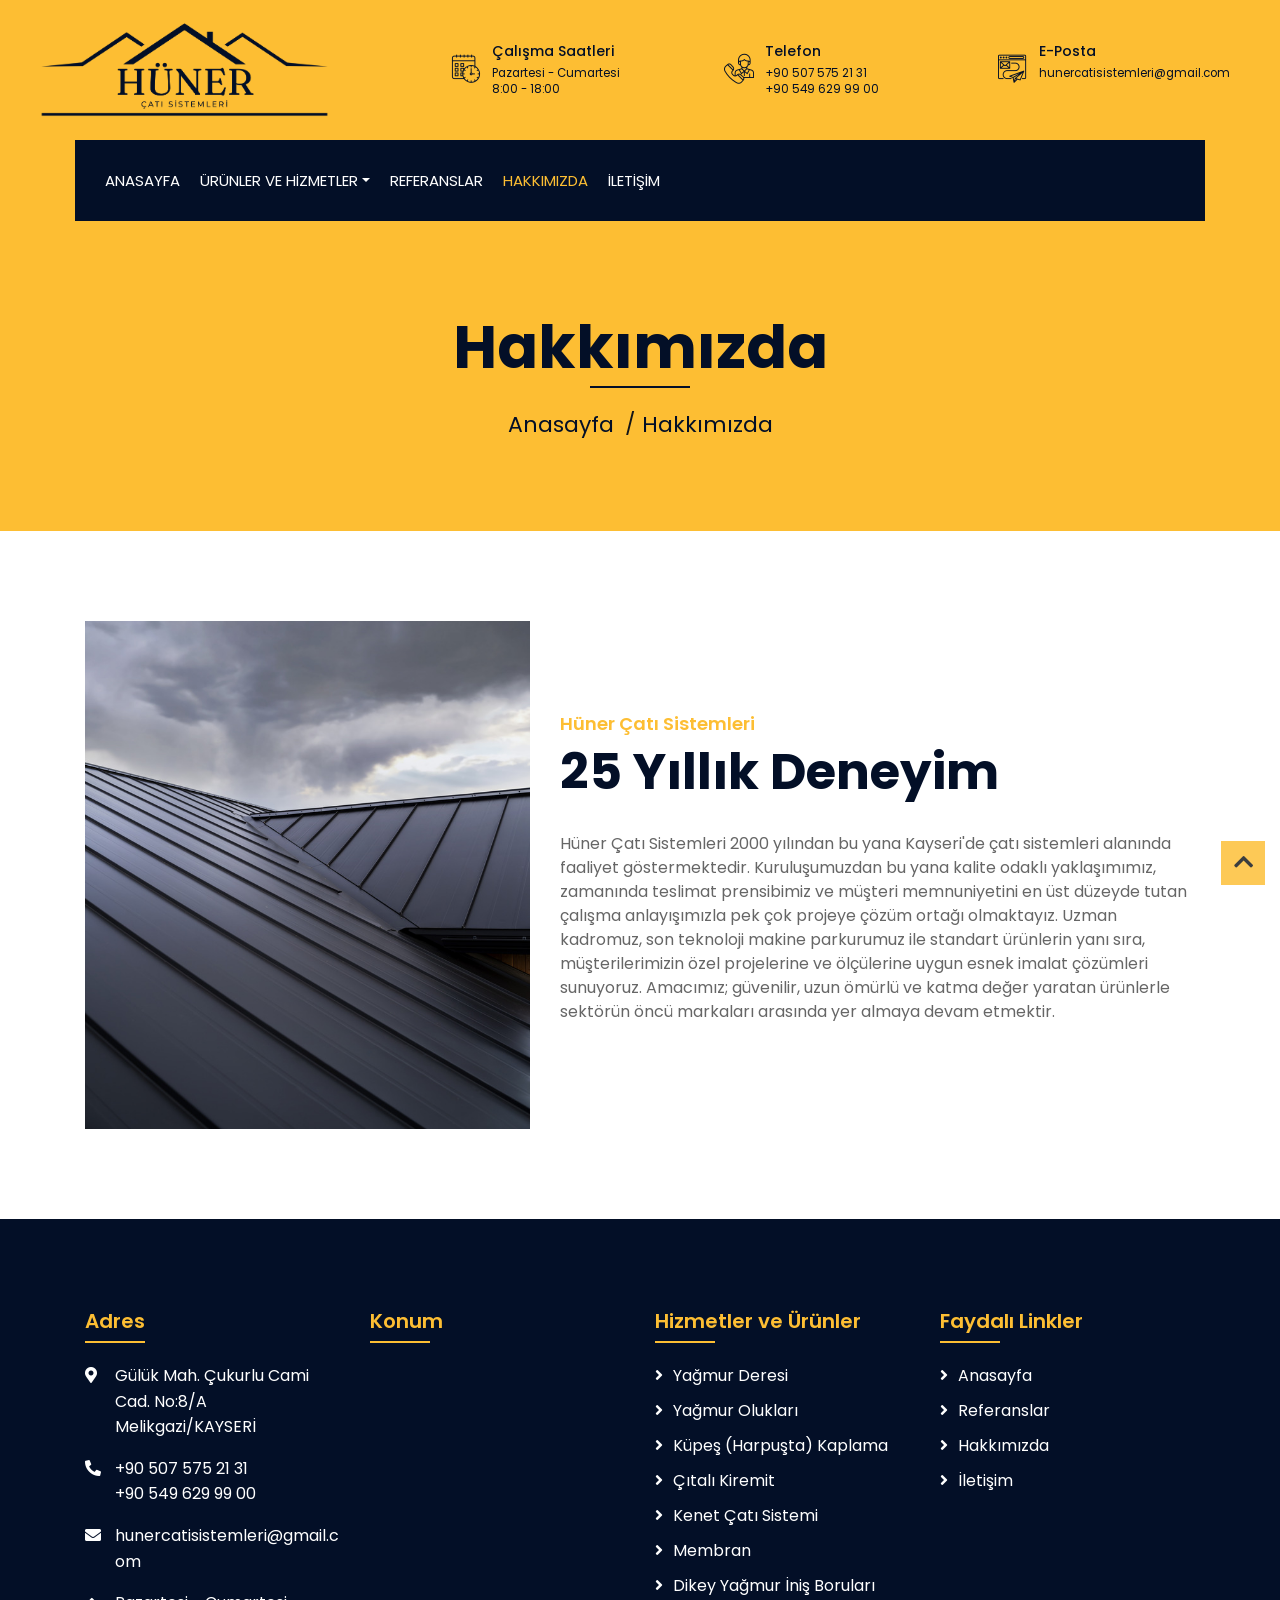
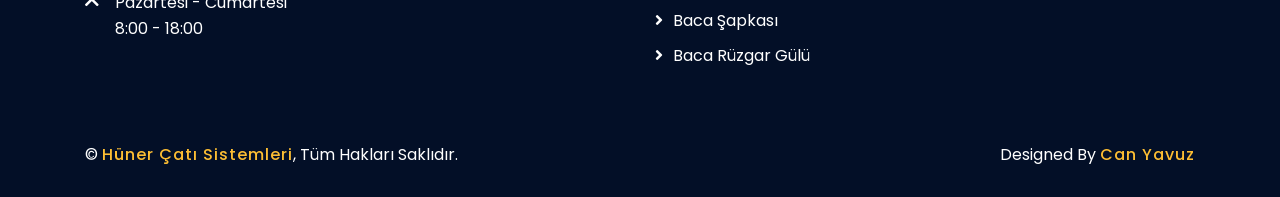
==== commit 91f34784: "asfd" ====
--- a/about.html
+++ b/about.html
@@ -30,94 +30,97 @@
     <body>
        <body>
         <div class="wrapper">
-            <!-- Top Bar Start -->
-            <div class="top-bar">
-                <div class="container-fluid">
-                    <div class="row align-items-center">
-                        <div class="col-lg-4 col-md-12">
-                            <div class="logo">
-                                <a href="index.html">
-                                    <img src="img/logo.png" alt="Logo">
-                                </a>
-                            </div>
-                        </div>
-                        <div class="col-lg-8 col-md-7 d-none d-lg-block">
-                            <div class="row">
-                                <div class="col-4">
-                                    <div class="top-bar-item">
-                                        <div class="top-bar-icon">
-                                            <i class="flaticon-calendar"></i>
-                                        </div>
-                                        <div class="top-bar-text">
-                                            <h3>Çalışma Saatleri</h3>
-                                            <p>Pzt-Cmt, 8:00 - 17:00</p>
-                                        </div>
-                                    </div>
-                                </div>
-                                <div class="col-4">
-                                    <div class="top-bar-item">
-                                        <div class="top-bar-icon">
-                                            <i class="flaticon-call"></i>
-                                        </div>
-                                        <div class="top-bar-text">
-                                            <h3>Telefon</h3>
-                                            <p>0507 575 21 31</p>
-                                        </div>
-                                    </div>
-                                </div>
-                                <div class="col-4">
-                                    <div class="top-bar-item">
-                                        <div class="top-bar-icon">
-                                            <i class="flaticon-send-mail"></i>
-                                        </div>
-                                        <div class="top-bar-text">
-                                            <h3>E-Posta</h3>
-                                            <p>alikose38@gmail.com</p>
-                                        </div>
-                                    </div>
-                                </div>
-                            </div>
-                        </div>
-                    </div>
-                </div>
-            </div>
-            <!-- Top Bar End -->
-
-            <!-- Nav Bar Start -->
-            <div class="nav-bar">
-                <div class="container-fluid">
-                    <nav class="navbar navbar-expand-lg bg-dark navbar-dark">
-                        <a href="#" class="navbar-brand"></a>
-                        <button type="button" class="navbar-toggler" data-toggle="collapse" data-target="#navbarCollapse">
-                            <span class="navbar-toggler-icon"></span>
-                        </button>
-
-                        <div class="collapse navbar-collapse justify-content-between" id="navbarCollapse">
-                            <div class="navbar-nav mr-auto">
-                                <a href="index.html" class="nav-item nav-link">ANASAYFA</a>
-                                <div class="nav-item dropdown">
-                                    <a href="#" class="nav-link dropdown-toggle" data-toggle="dropdown">ÜRÜNLER VE HİZMETLER</a>
-                                    <div class="dropdown-menu">
-                                        <a href="blog.html" class="dropdown-item">Çatı Yağmur Deresi</a>
-                                        <a href="single.html" class="dropdown-item">Çatı Yağmur Olukları</a>
-                                        <a href="blog.html" class="dropdown-item">Küpeş (Harpuşta) Kaplama</a>
-                                        <a href="single.html" class="dropdown-item">Çıtalı Kiremit Satış ve Montajı</a>
-                                        <a href="blog.html" class="dropdown-item">Kenet Çatı Sistemi</a>
-                                        <a href="single.html" class="dropdown-item">Membran Satış ve Uygulama</a>
-                                        <a href="blog.html" class="dropdown-item">Dikey Yağmur İniş Boruları</a>
-                                        <a href="single.html" class="dropdown-item">Baca Şapkası</a>
-                                        <a href="single.html" class="dropdown-item">Baca Rüzgar Gülü</a>
-                                    </div>
-                                </div>
-                                <a href="portfolio.html" class="nav-item nav-link">REFERANSLAR</a>
-                                <a href="about.html" class="nav-item nav-link active">HAKKIMIZDA</a>
-                                <a href="contact.html" class="nav-item nav-link">İLETİŞİM</a>
-                            </div>
-                        </div>
-                    </nav>
-                </div>
-            </div>
-            <!-- Nav Bar End -->
+             <!-- Top Bar Start -->
+        <div class="top-bar">
+            <div class="container-fluid">
+                <div class="row align-items-center">
+                    <div class="col-lg-4 col-md-12">
+                        <div class="logo">
+                            <a href="index.html" title="Hüner Çatı Sistemleri Anasayfa">
+                                <img src="img/logo.png" alt="Hüner Çatı Sistemleri Kayseri Logo">
+                            </a>
+                        </div>
+                    </div>
+                    <div class="col-lg-8 col-md-7 d-none d-lg-block">
+                        <div class="row">
+                            <div class="col-4">
+                                <div class="top-bar-item">
+                                    <div class="top-bar-icon">
+                                        <i class="flaticon-calendar"></i>
+                                    </div>
+                                    <div class="top-bar-text">
+                                        <h3>Çalışma Saatleri</h3>
+                                        <p>Pazartesi - Cumartesi</p>
+                                        <p>8:00 - 18:00</p>
+                                    </div>
+                                </div>
+                            </div>
+                            <div class="col-4">
+                                <div class="top-bar-item">
+                                    <div class="top-bar-icon">
+                                        <i class="flaticon-call"></i>
+                                    </div>
+                                    <div class="top-bar-text">
+                                        <h3>Telefon</h3>
+                                        <p><a href="tel:+905075752131" style="color: inherit;">+90 507 575 21 31</a></p>
+                                        <p><a href="tel:+905496299900" style="color: inherit;">+90 549 629 99 00</a></p>
+                                    </div>
+                                </div>
+                            </div>
+                            <div class="col-4">
+                                <div class="top-bar-item">
+                                    <div class="top-bar-icon">
+                                        <i class="flaticon-send-mail"></i>
+                                    </div>
+                                    <div class="top-bar-text">
+                                        <h3>E-Posta</h3>
+                                        <p><a href="mailto:hunercatisistemleri@gmail.com" style="color: inherit;">hunercatisistemleri@gmail.com</a></p>
+                                        <p>ㅤ</p>
+                                    </div>
+                                </div>
+                            </div>
+                        </div>
+                    </div>
+                </div>
+            </div>
+        </div>
+        <!-- Top Bar End -->
+
+        <!-- Nav Bar Start -->
+        <div class="nav-bar">
+            <div class="container-fluid">
+                <nav class="navbar navbar-expand-lg bg-dark navbar-dark" aria-label="Ana Menü">
+                    <a href="index.html" class="navbar-brand">MENÜ</a>
+                    <button type="button" class="navbar-toggler" data-toggle="collapse" data-target="#navbarCollapse" aria-label="Menüyü Aç">
+                        <span class="navbar-toggler-icon"></span>
+                    </button>
+
+                    <div class="collapse navbar-collapse justify-content-between" id="navbarCollapse">
+                        <div class="navbar-nav mr-auto">
+                            <a href="index.html" class="nav-item nav-link">ANASAYFA</a>
+                            <div class="nav-item dropdown">
+                                <a href="#" class="nav-link dropdown-toggle" data-toggle="dropdown">ÜRÜNLER VE HİZMETLER</a>
+                                <div class="dropdown-menu">
+                                    <a href="blog.html" class="dropdown-item">Çatı Yağmur Deresi</a>
+                                    <a href="single.html" class="dropdown-item">Çatı Yağmur Olukları</a>
+                                    <a href="blog.html" class="dropdown-item">Küpeş (Harpuşta) Kaplama</a>
+                                    <a href="single.html" class="dropdown-item">Çıtalı Kiremit Satış ve Montajı</a>
+                                    <a href="blog.html" class="dropdown-item">Kenet Çatı Sistemi</a>
+                                    <a href="single.html" class="dropdown-item">Membran Satış ve Uygulama</a>
+                                    <a href="blog.html" class="dropdown-item">Dikey Yağmur İniş Boruları</a>
+                                    <a href="single.html" class="dropdown-item">Baca Şapkası</a>
+                                    <a href="single.html" class="dropdown-item">Baca Rüzgar Gülü</a>
+                                </div>
+                            </div>
+                            <a href="portfolio.html" class="nav-item nav-link">REFERANSLAR</a>
+                            <a href="about.html" class="nav-item nav-link active">HAKKIMIZDA</a>
+                            <a href="contact.html" class="nav-item nav-link">İLETİŞİM</a>
+                        </div>
+                    </div>
+                </nav>
+            </div>
+        </div>
+        <!-- Nav Bar End -->
             
             
             <!-- Page Header Start -->
@@ -125,11 +128,11 @@
                 <div class="container">
                     <div class="row">
                         <div class="col-12">
-                            <h2>About Us</h2>
+                            <h2>Hakkımızda</h2>
                         </div>
                         <div class="col-12">
-                            <a href="">Home</a>
-                            <a href="">About Us</a>
+                            <a href="index.html">Anasayfa</a>
+                            <a href="">Hakkımızda</a>
                         </div>
                     </div>
                 </div>
@@ -148,295 +151,82 @@
                         </div>
                         <div class="col-lg-7 col-md-6">
                             <div class="section-header text-left">
-                                <p>Welcome to Builderz</p>
-                                <h2>25 Years Experience</h2>
+                                <p>Hüner Çatı Sistemleri</p>
+                                <h2>25 Yıllık Deneyim</h2>
                             </div>
                             <div class="about-text">
                                 <p>
-                                    Lorem ipsum dolor sit amet, consectetur adipiscing elit. Phasellus nec pretium mi. Curabitur facilisis ornare velit non vulputate. Aliquam metus tortor, auctor id gravida condimentum, viverra quis sem.
+                                    Hüner Çatı Sistemleri 2000 yılından bu yana Kayseri'de çatı sistemleri alanında faaliyet göstermektedir. Kuruluşumuzdan bu yana kalite odaklı yaklaşımımız, zamanında teslimat prensibimiz ve müşteri memnuniyetini en üst düzeyde tutan çalışma anlayışımızla pek çok projeye çözüm ortağı olmaktayız.
+Uzman kadromuz, son teknoloji makine parkurumuz ile standart ürünlerin yanı sıra, müşterilerimizin özel projelerine ve ölçülerine uygun esnek imalat çözümleri sunuyoruz. Amacımız; güvenilir, uzun ömürlü ve katma değer yaratan ürünlerle sektörün öncü markaları arasında yer almaya devam etmektir.
                                 </p>
-                                <p>
-                                    Lorem ipsum dolor sit amet, consectetur adipiscing elit. Phasellus nec pretium mi. Curabitur facilisis ornare velit non vulputate. Aliquam metus tortor, auctor id gravida condimentum, viverra quis sem. Curabitur non nisl nec nisi scelerisque maximus. Aenean consectetur convallis porttitor. Aliquam interdum at lacus non blandit.
-                                </p>
-                                <a class="btn" href="">Learn More</a>
                             </div>
                         </div>
                     </div>
                 </div>
             </div>
             <!-- About End -->
-            
-            
-            <!-- Fact Start -->
-            <div class="fact">
-                <div class="container-fluid">
-                    <div class="row counters">
-                        <div class="col-md-6 fact-left wow slideInLeft">
-                            <div class="row">
-                                <div class="col-6">
-                                    <div class="fact-icon">
-                                        <i class="flaticon-worker"></i>
-                                    </div>
-                                    <div class="fact-text">
-                                        <h2 data-toggle="counter-up">109</h2>
-                                        <p>Expert Workers</p>
-                                    </div>
-                                </div>
-                                <div class="col-6">
-                                    <div class="fact-icon">
-                                        <i class="flaticon-building"></i>
-                                    </div>
-                                    <div class="fact-text">
-                                        <h2 data-toggle="counter-up">485</h2>
-                                        <p>Happy Clients</p>
-                                    </div>
-                                </div>
-                            </div>
-                        </div>
-                        <div class="col-md-6 fact-right wow slideInRight">
-                            <div class="row">
-                                <div class="col-6">
-                                    <div class="fact-icon">
-                                        <i class="flaticon-address"></i>
-                                    </div>
-                                    <div class="fact-text">
-                                        <h2 data-toggle="counter-up">789</h2>
-                                        <p>Completed Projects</p>
-                                    </div>
-                                </div>
-                                <div class="col-6">
-                                    <div class="fact-icon">
-                                        <i class="flaticon-crane"></i>
-                                    </div>
-                                    <div class="fact-text">
-                                        <h2 data-toggle="counter-up">890</h2>
-                                        <p>Running Projects</p>
-                                    </div>
-                                </div>
-                            </div>
-                        </div>
-                    </div>
-                </div>
-            </div>
-            <!-- Fact End -->
-            
-            
-            <!-- FAQs Start -->
-            <div class="faqs">
-                <div class="container">
-                    <div class="section-header text-center">
-                        <p>Frequently Asked Question</p>
-                        <h2>You May Ask</h2>
-                    </div>
-                    <div class="row">
-                        <div class="col-md-6">
-                            <div id="accordion-1">
-                                <div class="card wow fadeInLeft" data-wow-delay="0.1s">
-                                    <div class="card-header">
-                                        <a class="card-link collapsed" data-toggle="collapse" href="#collapseOne">
-                                            Lorem ipsum dolor sit amet?
-                                        </a>
-                                    </div>
-                                    <div id="collapseOne" class="collapse" data-parent="#accordion-1">
-                                        <div class="card-body">
-                                            Lorem ipsum dolor sit amet, consectetur adipiscing elit. Phasellus nec pretium mi. Curabitur facilisis ornare velit non.
-                                        </div>
-                                    </div>
-                                </div>
-                                <div class="card wow fadeInLeft" data-wow-delay="0.2s">
-                                    <div class="card-header">
-                                        <a class="card-link collapsed" data-toggle="collapse" href="#collapseTwo">
-                                            Lorem ipsum dolor sit amet?
-                                        </a>
-                                    </div>
-                                    <div id="collapseTwo" class="collapse" data-parent="#accordion-1">
-                                        <div class="card-body">
-                                            Lorem ipsum dolor sit amet, consectetur adipiscing elit. Phasellus nec pretium mi. Curabitur facilisis ornare velit non.
-                                        </div>
-                                    </div>
-                                </div>
-                                <div class="card wow fadeInLeft" data-wow-delay="0.3s">
-                                    <div class="card-header">
-                                        <a class="card-link collapsed" data-toggle="collapse" href="#collapseThree">
-                                            Lorem ipsum dolor sit amet?
-                                        </a>
-                                    </div>
-                                    <div id="collapseThree" class="collapse" data-parent="#accordion-1">
-                                        <div class="card-body">
-                                            Lorem ipsum dolor sit amet, consectetur adipiscing elit. Phasellus nec pretium mi. Curabitur facilisis ornare velit non.
-                                        </div>
-                                    </div>
-                                </div>
-                                <div class="card wow fadeInLeft" data-wow-delay="0.4s">
-                                    <div class="card-header">
-                                        <a class="card-link collapsed" data-toggle="collapse" href="#collapseFour">
-                                            Lorem ipsum dolor sit amet?
-                                        </a>
-                                    </div>
-                                    <div id="collapseFour" class="collapse" data-parent="#accordion-1">
-                                        <div class="card-body">
-                                            Lorem ipsum dolor sit amet, consectetur adipiscing elit. Phasellus nec pretium mi. Curabitur facilisis ornare velit non.
-                                        </div>
-                                    </div>
-                                </div>
-                                <div class="card wow fadeInLeft" data-wow-delay="0.5s">
-                                    <div class="card-header">
-                                        <a class="card-link collapsed" data-toggle="collapse" href="#collapseFive">
-                                            Lorem ipsum dolor sit amet?
-                                        </a>
-                                    </div>
-                                    <div id="collapseFive" class="collapse" data-parent="#accordion-1">
-                                        <div class="card-body">
-                                            Lorem ipsum dolor sit amet, consectetur adipiscing elit. Phasellus nec pretium mi. Curabitur facilisis ornare velit non.
-                                        </div>
-                                    </div>
-                                </div>
-                            </div>
-                        </div>
-                        <div class="col-md-6">
-                            <div id="accordion-2">
-                                <div class="card wow fadeInRight" data-wow-delay="0.1s">
-                                    <div class="card-header">
-                                        <a class="card-link collapsed" data-toggle="collapse" href="#collapseSix">
-                                            Lorem ipsum dolor sit amet?
-                                        </a>
-                                    </div>
-                                    <div id="collapseSix" class="collapse" data-parent="#accordion-2">
-                                        <div class="card-body">
-                                            Lorem ipsum dolor sit amet, consectetur adipiscing elit. Phasellus nec pretium mi. Curabitur facilisis ornare velit non.
-                                        </div>
-                                    </div>
-                                </div>
-                                <div class="card wow fadeInRight" data-wow-delay="0.2s">
-                                    <div class="card-header">
-                                        <a class="card-link collapsed" data-toggle="collapse" href="#collapseSeven">
-                                            Lorem ipsum dolor sit amet?
-                                        </a>
-                                    </div>
-                                    <div id="collapseSeven" class="collapse" data-parent="#accordion-2">
-                                        <div class="card-body">
-                                            Lorem ipsum dolor sit amet, consectetur adipiscing elit. Phasellus nec pretium mi. Curabitur facilisis ornare velit non.
-                                        </div>
-                                    </div>
-                                </div>
-                                <div class="card wow fadeInRight" data-wow-delay="0.3s">
-                                    <div class="card-header">
-                                        <a class="card-link collapsed" data-toggle="collapse" href="#collapseEight">
-                                            Lorem ipsum dolor sit amet?
-                                        </a>
-                                    </div>
-                                    <div id="collapseEight" class="collapse" data-parent="#accordion-2">
-                                        <div class="card-body">
-                                            Lorem ipsum dolor sit amet, consectetur adipiscing elit. Phasellus nec pretium mi. Curabitur facilisis ornare velit non.
-                                        </div>
-                                    </div>
-                                </div>
-                                <div class="card wow fadeInRight" data-wow-delay="0.4s">
-                                    <div class="card-header">
-                                        <a class="card-link collapsed" data-toggle="collapse" href="#collapseNine">
-                                            Lorem ipsum dolor sit amet?
-                                        </a>
-                                    </div>
-                                    <div id="collapseNine" class="collapse" data-parent="#accordion-2">
-                                        <div class="card-body">
-                                            Lorem ipsum dolor sit amet, consectetur adipiscing elit. Phasellus nec pretium mi. Curabitur facilisis ornare velit non.
-                                        </div>
-                                    </div>
-                                </div>
-                                <div class="card wow fadeInRight" data-wow-delay="0.5s">
-                                    <div class="card-header">
-                                        <a class="card-link collapsed" data-toggle="collapse" href="#collapseTen">
-                                            Lorem ipsum dolor sit amet?
-                                        </a>
-                                    </div>
-                                    <div id="collapseTen" class="collapse" data-parent="#accordion-2">
-                                        <div class="card-body">
-                                            Lorem ipsum dolor sit amet, consectetur adipiscing elit. Phasellus nec pretium mi. Curabitur facilisis ornare velit non.
-                                        </div>
-                                    </div>
-                                </div>
-                            </div>
-                        </div>
-                    </div>
-                </div>
-            </div>
-            <!-- FAQs End -->
-
-
-            <!-- Footer Start -->
-            <div class="footer wow fadeIn" data-wow-delay="0.3s">
-                <div class="container">
-                    <div class="row">
-                        <div class="col-md-6 col-lg-3">
-                            <div class="footer-contact">
-                                <h2>Office Contact</h2>
-                                <p><i class="fa fa-map-marker-alt"></i>123 Street, New York, USA</p>
-                                <p><i class="fa fa-phone-alt"></i>+012 345 67890</p>
-                                <p><i class="fa fa-envelope"></i>info@example.com</p>
-                                <div class="footer-social">
-                                    <a href=""><i class="fab fa-twitter"></i></a>
-                                    <a href=""><i class="fab fa-facebook-f"></i></a>
-                                    <a href=""><i class="fab fa-youtube"></i></a>
-                                    <a href=""><i class="fab fa-instagram"></i></a>
-                                    <a href=""><i class="fab fa-linkedin-in"></i></a>
-                                </div>
-                            </div>
-                        </div>
-                        <div class="col-md-6 col-lg-3">
-                            <div class="footer-link">
-                                <h2>Services Areas</h2>
-                                <a href="">Building Construction</a>
-                                <a href="">House Renovation</a>
-                                <a href="">Architecture Design</a>
-                                <a href="">Interior Design</a>
-                                <a href="">Painting</a>
-                            </div>
-                        </div>
-                        <div class="col-md-6 col-lg-3">
-                            <div class="footer-link">
-                                <h2>Useful Pages</h2>
-                                <a href="">About Us</a>
-                                <a href="">Contact Us</a>
-                                <a href="">Our Team</a>
-                                <a href="">Projects</a>
-                                <a href="">Testimonial</a>
-                            </div>
-                        </div>
-                        <div class="col-md-6 col-lg-3">
-                            <div class="newsletter">
-                                <h2>Newsletter</h2>
-                                <p>
-                                    Lorem ipsum dolor sit amet elit. Phasellus nec pretium mi. Curabitur facilisis ornare velit non vulpu
-                                </p>
-                                <div class="form">
-                                    <input class="form-control" placeholder="Email here">
-                                    <button class="btn">Submit</button>
-                                </div>
-                            </div>
-                        </div>
-                    </div>
-                </div>
-                <div class="container footer-menu">
-                    <div class="f-menu">
-                        <a href="">Terms of use</a>
-                        <a href="">Privacy policy</a>
-                        <a href="">Cookies</a>
-                        <a href="">Help</a>
-                        <a href="">FQAs</a>
-                    </div>
-                </div>
-                <div class="container copyright">
-                    <div class="row">
-                        <div class="col-md-6">
-                            <p>&copy; <a href="#">Your Site Name</a>, All Right Reserved.</p>
-                        </div>
-                        <div class="col-md-6">
-                            <p>Designed By <a href="https://htmlcodex.com">HTML Codex</a></p>
-                        </div>
-                    </div>
-                </div>
-            </div>
-            <!-- Footer End -->
+
+        <!-- Footer Start -->
+        <div class="footer wow fadeIn" data-wow-delay="0.3s">
+            <div class="container">
+                <div class="row">
+                    <div class="col-md-6 col-lg-3">
+                        <div class="footer-contact">
+                            <h2>Adres</h2>
+                            <p><i class="fa fa-map-marker-alt"></i><span>Gülük Mah. Çukurlu Cami Cad. No:8/A Melikgazi/KAYSERİ</span></p>
+                            <p><i class="fa fa-phone-alt"></i><span><a href="tel:+905075752131" style="color: inherit;">+90 507 575 21 31</a><br><a href="tel:+905496299900" style="color: inherit;">+90 549 629 99 00</a></span></p>
+                            <p><i class="fa fa-envelope"></i><span><a href="mailto:hunercatisistemleri@gmail.com" style="color: inherit;">hunercatisistemleri@gmail.com</a></span></p>
+                            <p><i class="fa fa-chevron-up"></i><span>Pazartesi - Cumartesi <br> 8:00 - 18:00</span></p>
+                        </div>
+                    </div>
+                    <div class="col-md-6 col-lg-3">
+                        <div class="footer-link">
+                            <h2>Konum</h2>
+                            <iframe
+                                src="https://maps.google.com/maps?q=G%C3%BCl%C3%BCk%20Mah.%20%C3%87ukurlu%20Cami%20Cad.%20No:8/A%20Melikgazi%20KAYSER%C4%B0&t=&z=16&ie=UTF8&iwloc=&output=embed"
+                                width="100%" height="180" style="border:0; border-radius: 6px;" allowfullscreen=""
+                                loading="lazy" referrerpolicy="no-referrer-when-downgrade"
+                                title="Hüner Çatı Sistemleri Google Harita Konumu">
+                            </iframe>
+                        </div>
+                    </div>
+                    <div class="col-md-6 col-lg-3">
+                        <div class="footer-link">
+                            <h2>Hizmetler ve Ürünler</h2>
+                            <a href="blog.html">Yağmur Deresi</a>
+                            <a href="single.html">Yağmur Olukları</a>
+                            <a href="blog.html">Küpeş (Harpuşta) Kaplama</a>
+                            <a href="single.html">Çıtalı Kiremit</a>
+                            <a href="blog.html">Kenet Çatı Sistemi</a>
+                            <a href="single.html">Membran</a>
+                            <a href="blog.html">Dikey Yağmur İniş Boruları</a>
+                            <a href="single.html">Baca Şapkası</a>
+                            <a href="single.html">Baca Rüzgar Gülü</a>
+                        </div>
+                    </div>
+                    <div class="col-md-6 col-lg-3">
+                        <div class="footer-link">
+                            <h2>Faydalı Linkler</h2>
+                            <a href="index.html">Anasayfa</a>
+                            <a href="portfolio.html">Referanslar</a>
+                            <a href="about.html">Hakkımızda</a>
+                            <a href="contact.html">İletişim</a>
+                        </div>
+                    </div>
+                </div>
+            </div>
+            <div class="container copyright">
+                <div class="row">
+                    <div class="col-md-6">
+                        <p>&copy; <a href="index.html">Hüner Çatı Sistemleri</a>, Tüm Hakları Saklıdır.</p>
+                    </div>
+                    <div class="col-md-6">
+                        <p>Designed By <a href="#">Can Yavuz</a></p>
+                    </div>
+                </div>
+            </div>
+        </div>
+        <!-- Footer End -->
 
             <a href="#" class="back-to-top"><i class="fa fa-chevron-up"></i></a>
         </div>
--- a/css/style.css
+++ b/css/style.css
@@ -83,10 +83,11 @@
     height: auto;
     min-height: 90px;
     background: #fdbe33;
+    padding: 10px 0;
 }
 
 .top-bar .logo {
-    padding: 0;
+    padding: 15px 0;
     text-align: left;
     overflow: hidden;
 }
@@ -101,33 +102,18 @@
 
 .top-bar .logo img {
     max-width: 100%;
-    max-height: 150px;
-    width: auto;
-    height: auto;
-    object-fit: contain;
-}
-
-/* 3 iletişim kutusunun arasındaki mesafeyi birebir eşitler */
-.top-bar .col-lg-8 .row {
-    display: flex;
-    justify-content: space-around;
+    max-height: 110px;
+}
+
+.top-bar .top-bar-item {
+    display: flex;
     align-items: center;
-}
-
-.top-bar .col-lg-8 .col-4 {
-    flex: 0 0 auto;
-    width: auto;
-    max-width: none;
-}
-
-.top-bar .top-bar-item {
-    display: flex;
-    align-items: center;
-    justify-content: center; /* flex-end yerine center yapıldı */
+    justify-content: flex-start;
 }
 
 .top-bar .top-bar-icon {
     width: 40px;
+    min-width: 40px;
     display: flex;
     align-items: center;
     justify-content: center;
@@ -147,7 +133,7 @@
     margin: 0 0 5px 0;
     color: #030f27;
     font-size: 16px;
-    font-weight: 400;
+    font-weight: 500;
 }
 
 .top-bar .top-bar-text p {
@@ -155,6 +141,42 @@
     color: #030f27;
     font-size: 13px;
     font-weight: 400;
+    line-height: 1.4;
+}
+
+@media (min-width: 992px) {
+    .top-bar {
+        padding: 0 60px;
+    }
+}
+
+/* Küçük laptop ve geniş tablet ekranlarda (992px - 1399px) kaymayı önler */
+@media (min-width: 992px) and (max-width: 1399.98px) {
+    .top-bar {
+        padding: 0 25px;
+    }
+
+    .top-bar .top-bar-icon {
+        width: 32px;
+        min-width: 32px;
+    }
+
+    .top-bar .top-bar-icon [class^="flaticon-"]::before {
+        font-size: 30px;
+    }
+
+    .top-bar .top-bar-text {
+        padding-left: 10px;
+    }
+
+    .top-bar .top-bar-text h3 {
+        font-size: 14px;
+    }
+
+    .top-bar .top-bar-text p {
+        font-size: 11.5px;
+        white-space: nowrap;
+    }
 }
 
 @media (max-width: 991.98px) {
@@ -162,19 +184,6 @@
         text-align: center;
     }
 }
-
-@media (min-width: 992px) {
-    .top-bar {
-        padding: 0 60px;
-    }
-}
-
-@media (max-width: 991.98px) {
-    .top-bar .logo {
-        text-align: center;
-    }
-}
-
 
 /**********************************/
 /*********** Nav Bar CSS **********/
@@ -193,7 +202,7 @@
     position: fixed;
     top: 0;
     width: 100%;
-    max-width: 100%; /* Sayfa aşağı kaydırıldığında menünün tam ekran kalmasını sağlar */
+    max-width: 100%;
     box-shadow: 0 2px 5px rgba(0, 0, 0, .3);
     z-index: 999;
 }
@@ -218,10 +227,36 @@
 }
 
 .nav-bar .dropdown-menu {
-    margin-top: 0;
+    margin-top: 0 !important;
+    top: calc(100% - 2px); /* Boşluğu kapatarak yanıp sönmeyi engeller */
     border: 0;
-    border-radius: 0;
-    background: #f8f9fa;
+    border-top: 3px solid #fdbe33;
+    border-radius: 0 0 4px 4px;
+    background-color: #030f27 !important;
+    padding: 8px 0;
+    box-shadow: 0 8px 20px rgba(0, 0, 0, 0.35);
+}
+
+.nav-bar .dropdown-menu .dropdown-item {
+    color: #ffffff !important;
+    font-family: 'Poppins', sans-serif;
+    font-size: 14px;
+    font-weight: 400;
+    padding: 10px 22px;
+    border-bottom: 1px solid rgba(255, 255, 255, 0.06);
+    transition: background-color 0.2s ease, color 0.2s ease, padding-left 0.2s ease;
+}
+
+.nav-bar .dropdown-menu .dropdown-item:last-child {
+    border-bottom: none;
+}
+
+.nav-bar .dropdown-menu .dropdown-item:hover,
+.nav-bar .dropdown-menu .dropdown-item:focus,
+.nav-bar .dropdown-menu .dropdown-item.active {
+    color: #030f27 !important;
+    background-color: #fdbe33 !important;
+    padding-left: 28px;
 }
 
 .nav-bar .btn {
@@ -258,6 +293,11 @@
         font-size: 15px;
         text-transform: uppercase;
     }
+
+    /* Masaüstünde menünün kesintisiz ve sabit açılmasını sağlar */
+    .nav-bar .nav-item.dropdown:hover .dropdown-menu {
+        display: block;
+    }
 }
 
 @media (max-width: 991.98px) {
@@ -277,7 +317,6 @@
         display: none;
     }
 }
-
 
 /*******************************/
 /******** Carousel CSS *********/
@@ -739,6 +778,12 @@
 /*******************************/
 /********* Service CSS *********/
 /*******************************/
+/**********************************/
+/********** Service CSS ***********/
+/**********************************/
+/**********************************/
+/********** Service CSS ***********/
+/**********************************/
 .service {
     position: relative;
     width: 100%;
@@ -759,6 +804,8 @@
 
 .service .service-img img {
     width: 100%;
+    height: 280px;
+    object-fit: cover;
 }
 
 .service .service-overlay {
@@ -791,21 +838,18 @@
     height: 60px;
     background: #030f27;
     overflow: hidden;
-    white-space: nowrap;
-    text-overflow: ellipsis;
 }
 
 .service .service-text h3 {
     margin: 0;
-    padding: 0 15px 0 25px;
+    padding: 0 10px 0 15px;
     width: calc(100% - 60px);
-    font-size: 20px;
+    font-size: 16.5px; /* Uzun başlıkların tek satıra sığmasını sağlar */
+    line-height: 1.25;
     font-weight: 700;
     color: #fdbe33;
     text-align: left;
-    overflow: hidden;
-    white-space: nowrap;
-    text-overflow: ellipsis;
+    white-space: normal; /* Kesilmek yerine gerekirse 2 satıra iner */
 }
 
 .service .service-item a.btn {
@@ -826,6 +870,65 @@
 
 .service .service-item:hover a.btn {
     color: #ffffff;
+}
+
+/* Mobil Görünüm (Yan yana 2'li kart düzeni) */
+@media (max-width: 767.98px) {
+    .service .row {
+        margin-left: -6px;
+        margin-right: -6px;
+    }
+
+    .service .row > [class*="col-"] {
+        flex: 0 0 50%;
+        max-width: 50%;
+        padding-left: 6px;
+        padding-right: 6px;
+    }
+
+    .service .service-item {
+        margin-bottom: 12px;
+    }
+
+    .service .service-img img {
+        height: 150px;
+    }
+
+    .service .service-overlay {
+        padding: 10px;
+    }
+
+    .service .service-overlay p {
+        font-size: 11px;
+        line-height: 1.3;
+        display: -webkit-box;
+        -webkit-line-clamp: 5;
+        -webkit-box-orient: vertical;
+        overflow: hidden;
+    }
+
+    .service .service-text {
+        height: 44px;
+    }
+
+    .service .service-text h3 {
+        padding: 0 6px 0 10px;
+        width: calc(100% - 38px);
+        font-size: 12px;
+        line-height: 1.25;
+        display: -webkit-box;
+        -webkit-line-clamp: 2;
+        -webkit-box-orient: vertical;
+        overflow: hidden;
+    }
+
+    .service .service-item a.btn {
+        width: 38px;
+        height: 44px;
+        font-size: 28px;
+        line-height: 44px;
+        padding: 0;
+    }
 }
 
 
@@ -2252,6 +2355,21 @@
     color: #ffffff;
 }
 
+/* Footer Adres Sütunu Hizalama Düzeltmesi */
+.footer .footer-contact p {
+    display: flex;
+    align-items: flex-start;
+    line-height: 1.6;
+    word-break: break-word; /* Uzun e-posta adresinin yan sütuna taşmasını engeller */
+}
+
+.footer .footer-contact p i {
+    width: 25px;
+    min-width: 25px; /* İkon genişliğini sabitler, metnin sola kaymasını önler */
+    margin-right: 5px;
+    margin-top: 4px; /* İkonu ilk satırla ortalar */
+}
+
 @media (max-width: 768px) {
     .footer .copyright p,
     .footer .copyright .col-md-6:last-child p {
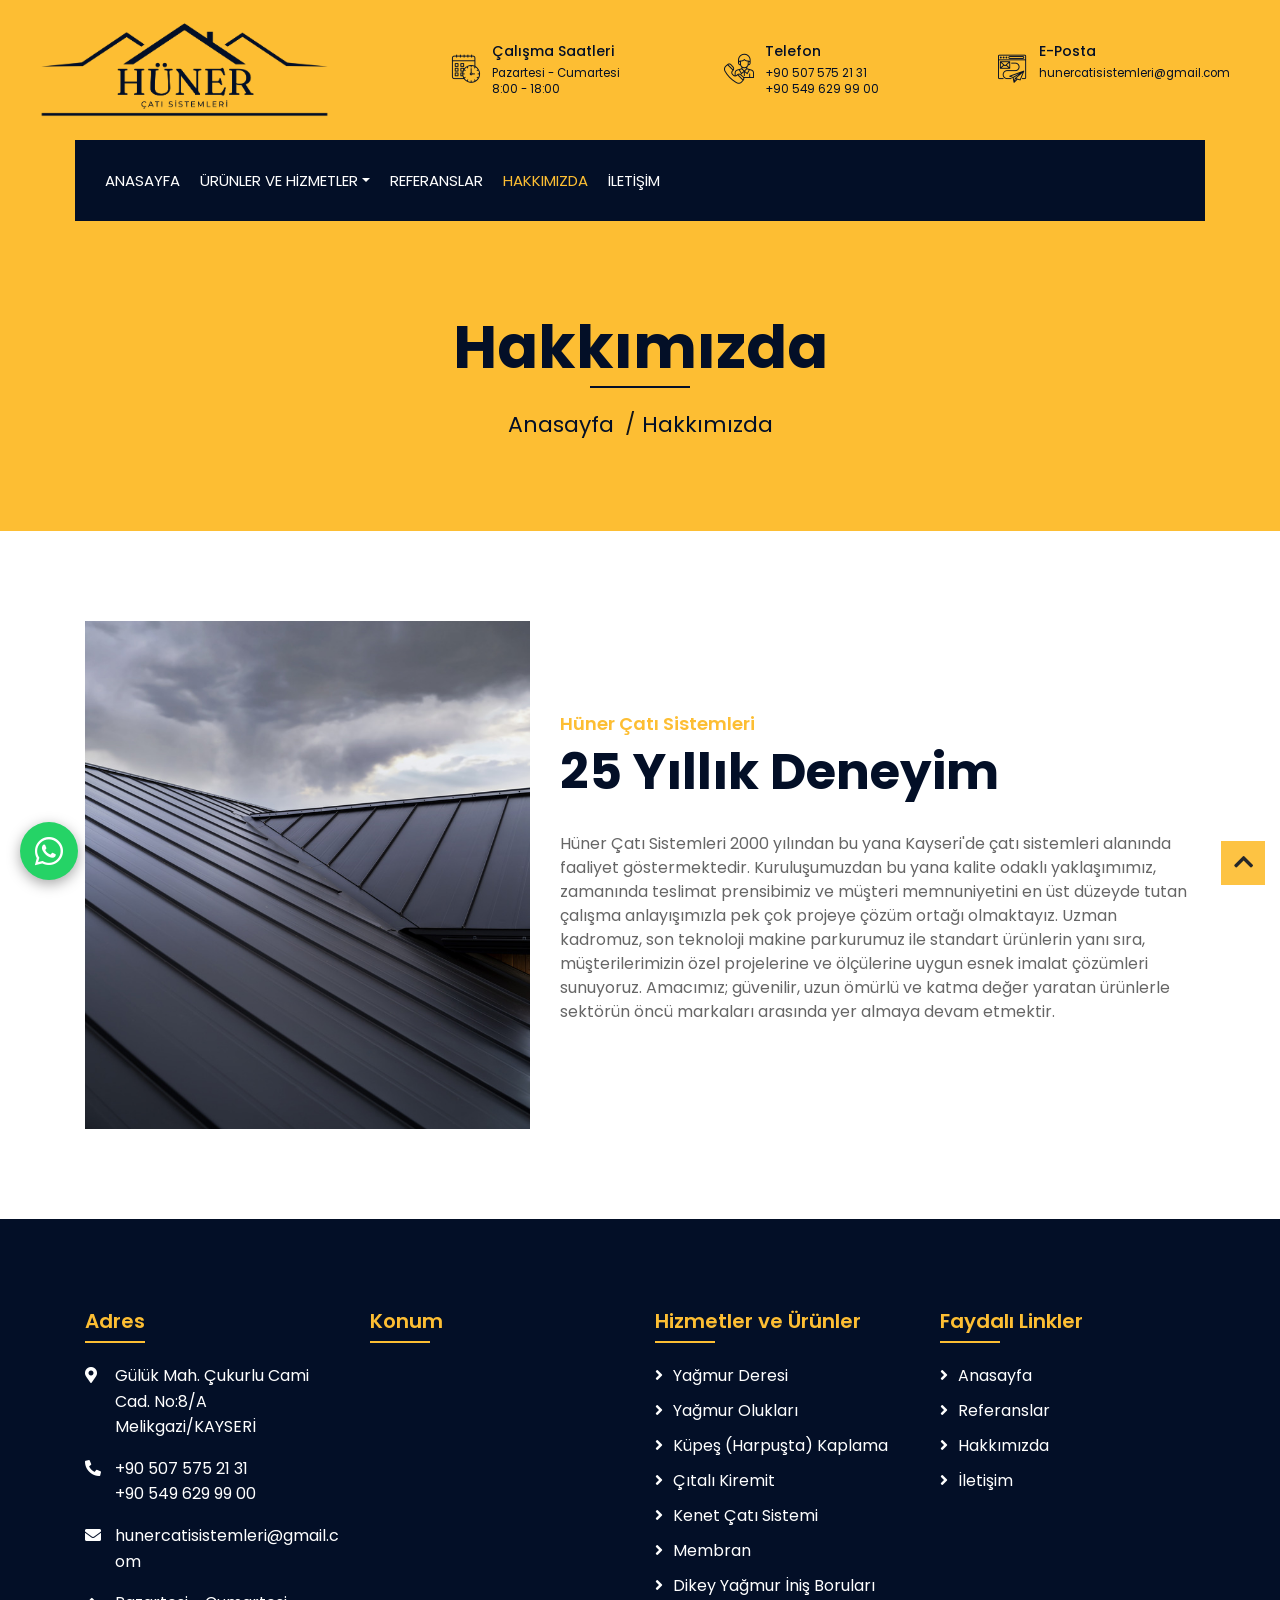
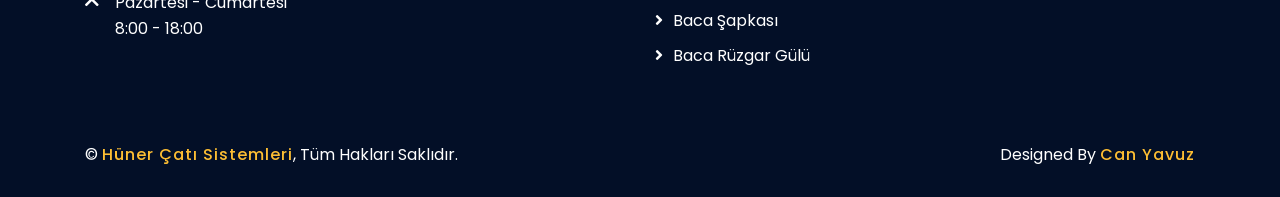
==== commit e486c359: "first" ====
--- a/about.html
+++ b/about.html
@@ -229,6 +229,10 @@
         <!-- Footer End -->
 
             <a href="#" class="back-to-top"><i class="fa fa-chevron-up"></i></a>
+            <!-- WhatsApp Sabit Butonu -->
+<a href="https://wa.me/905075752131?text=Merhaba%20H%C3%BCner%20%C3%87at%C4%B1%20Sistemleri%2C%20web%20sitenizden%20ula%C5%9F%C4%B1yorum.%20Hizmetleriniz%20ve%20fiyat%20teklifi%20hakk%C4%B1nda%20bilgi%20alabilir%20miyim%3F" class="whatsapp-float" target="_blank" rel="noopener noreferrer" aria-label="WhatsApp ile İletişime Geç">
+    <i class="fab fa-whatsapp"></i>
+</a>
         </div>
 
         <!-- JavaScript Libraries -->
--- a/css/style.css
+++ b/css/style.css
@@ -1915,138 +1915,84 @@
     padding: 45px 0;
 }
 
-.portfolio #portfolio-flters {
-    padding: 0;
-    margin: -15px 0 25px 0;
-    list-style: none;
-    font-size: 0;
-    text-align: center;
-}
-
-.portfolio #portfolio-flters li,
-.portfolio .load-more .btn {
-    cursor: pointer;
-    display: inline-block;
-    margin: 5px;
-    padding: 8px 15px;
-    color: #030f27;
-    font-size: 14px;
-    font-weight: 500;
-    text-transform: uppercase;
-    border-radius: 0;
-    background: #fdbe33;
-    border: none;
+.portfolio .portfolio-item {
+    margin-bottom: 30px;
+    overflow: hidden;
+}
+
+.portfolio .portfolio-warp {
+    position: relative;
+    width: 100%;
+}
+
+.portfolio .portfolio-img {
+    position: relative;
+    overflow: hidden;
+}
+
+.portfolio .portfolio-img img {
+    width: 100%;
+    height: 260px;
+    object-fit: cover;
     transition: .3s;
-}
-
-.portfolio #portfolio-flters li:hover,
-.portfolio #portfolio-flters li.filter-active {
-    background: #030f27;
-    color: #fdbe33;
-}
-
-.portfolio .load-more {
-    text-align: center;
-}
-
-.portfolio .load-more .btn {
-    padding: 15px 35px;
-    font-size: 16px;
-    transition: .3s;
-}
-
-.portfolio .load-more .btn:hover {
-    color: #fdbe33;
-    background: #030f27;
-}
-
-.portfolio .portfolio-warp {
-    position: relative;
-    width: 100%;
-    text-align: center;
-    margin-bottom: 30px;
-}
-
-.portfolio .portfolio-img {
-    position: relative;
-    overflow: hidden;
-}
-
-.portfolio .portfolio-img img {
-    width: 100%;
-    transition: .3s;
-}
-
-.portfolio .portfolio-item:hover img {
-    transform: scale(1.1);
-}
-
-.portfolio .portfolio-overlay {
-    position: absolute;
-    width: 100%;
-    height: 100%;
-    top: 0;
-    left: 0;
-    padding: 30px;
-    display: flex;
-    align-items: center;
-    justify-content: center;
-    background: rgba(3, 15, 39, .7);
-    transition: .5s;
-    opacity: 0;
-}
-
-.portfolio .portfolio-warp:hover .portfolio-overlay {
-    opacity: 1;
-}
-
-.portfolio .portfolio-overlay p {
-    margin: 0;
-    color: #ffffff;
 }
 
 .portfolio .portfolio-text {
     display: flex;
     align-items: center;
+    justify-content: center !important;
     height: 60px;
     background: #030f27;
     overflow: hidden;
-    white-space: nowrap;
-    text-overflow: ellipsis;
+    padding: 0 12px !important;
+    white-space: normal !important;
 }
 
 .portfolio .portfolio-text h3 {
-    margin: 0;
-    padding: 0 15px 0 25px;
-    width: calc(100% - 60px);
-    font-size: 20px;
+    margin: 0 !important;
+    padding: 0 !important;
+    width: 100% !important;
+    font-size: 18px;
     font-weight: 700;
     color: #fdbe33;
-    text-align: center;
-    overflow: hidden;
-    white-space: nowrap;
-    text-overflow: ellipsis;
-}
-
-.portfolio .portfolio-warp a.btn {
-    width: 60px;
-    height: 60px;
-    padding: 3px 0 0 3px;
-    display: flex;
-    align-items: center;
-    justify-content: center;
-    font-size: 60px;
-    line-height: 60px;
-    font-weight: 100;
-    color: #030f27;
-    background: #ffffff;
-    border-radius: 0;
-    transition: .3s;
-}
-
-.portfolio .portfolio-warp:hover a.btn {
-    color: #ffffff;
-    background: #fdbe33;
+    text-align: center !important;
+    white-space: normal !important;
+    overflow: visible !important;
+    text-overflow: clip !important;
+    line-height: 1.25;
+}
+
+/* Mobil Görünüm (Yan yana 2'li Referans Kartları) */
+@media (max-width: 767.98px) {
+    .portfolio .row {
+        margin-left: -6px;
+        margin-right: -6px;
+    }
+
+    .portfolio .portfolio-item {
+        flex: 0 0 50% !important;
+        max-width: 50% !important;
+        position: relative !important;
+        left: auto !important;
+        top: auto !important;
+        padding-left: 6px;
+        padding-right: 6px;
+        margin-bottom: 12px;
+    }
+
+    .portfolio .portfolio-img img {
+        height: 140px;
+    }
+
+    .portfolio .portfolio-text {
+        height: 48px;
+        padding: 0 6px !important;
+    }
+
+    .portfolio .portfolio-text h3 {
+        font-size: 13px !important;
+        line-height: 1.2;
+    }
 }
 
 
@@ -2377,3 +2323,55 @@
         text-align: center;
     }
 }
+
+/**********************************/
+/***** Sabit WhatsApp Butonu ******/
+/**********************************/
+.whatsapp-float {
+    position: fixed;
+    left: 20px;
+    bottom: 20px;
+    width: 58px;
+    height: 58px;
+    background-color: #25d366;
+    color: #ffffff !important;
+    border-radius: 50%;
+    display: flex;
+    align-items: center;
+    justify-content: center;
+    font-size: 32px;
+    box-shadow: 0 4px 14px rgba(0, 0, 0, 0.35);
+    z-index: 9999;
+    transition: transform 0.25s ease, background-color 0.25s ease;
+    text-decoration: none !important;
+    animation: whatsapp-pulse 2s infinite;
+}
+
+.whatsapp-float:hover {
+    background-color: #1ebe57;
+    color: #ffffff !important;
+    transform: scale(1.08);
+}
+
+@keyframes whatsapp-pulse {
+    0% {
+        box-shadow: 0 0 0 0 rgba(37, 211, 102, 0.6);
+    }
+    70% {
+        box-shadow: 0 0 0 14px rgba(37, 211, 102, 0);
+    }
+    100% {
+        box-shadow: 0 0 0 0 rgba(37, 211, 102, 0);
+    }
+}
+
+/* Mobil ve Küçük Ekranlar İçin Responsive Boyutlandırma */
+@media (max-width: 767.98px) {
+    .whatsapp-float {
+        left: 15px;
+        bottom: 15px;
+        width: 48px;
+        height: 48px;
+        font-size: 26px;
+    }
+}
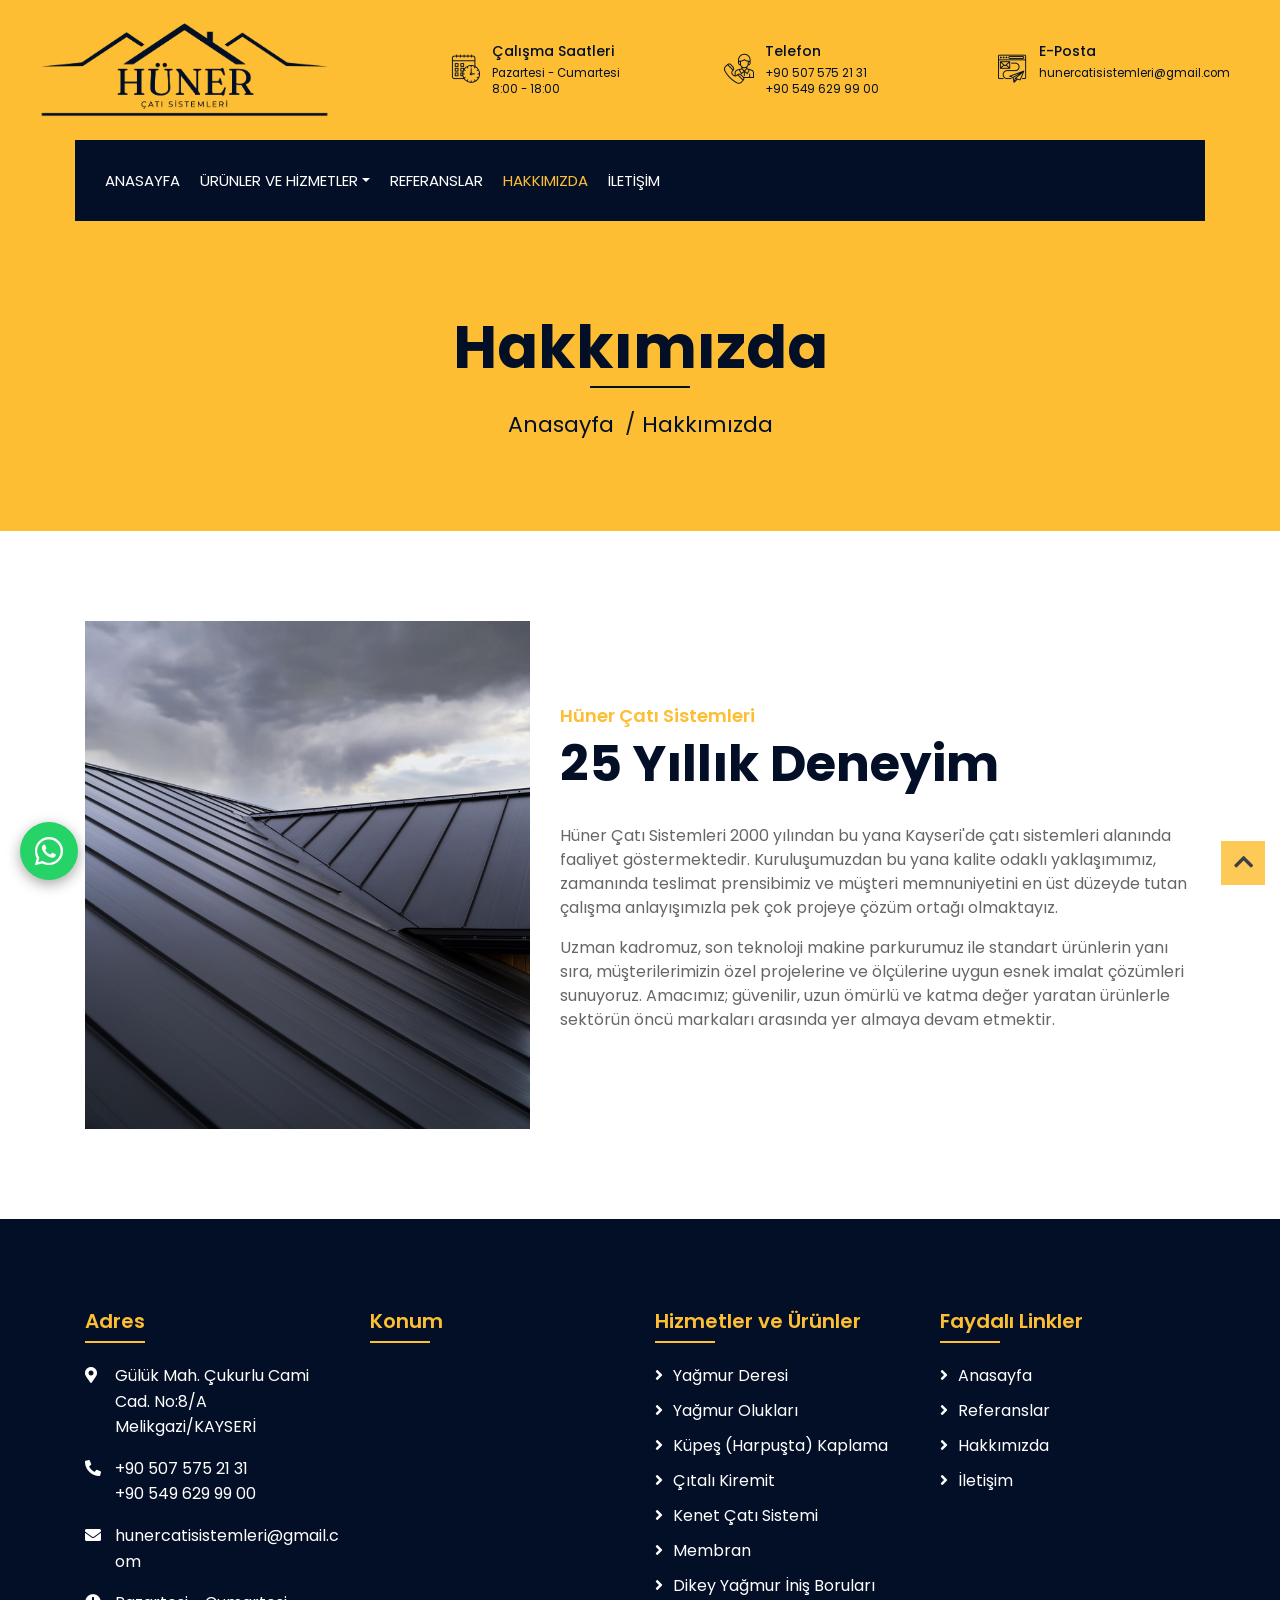
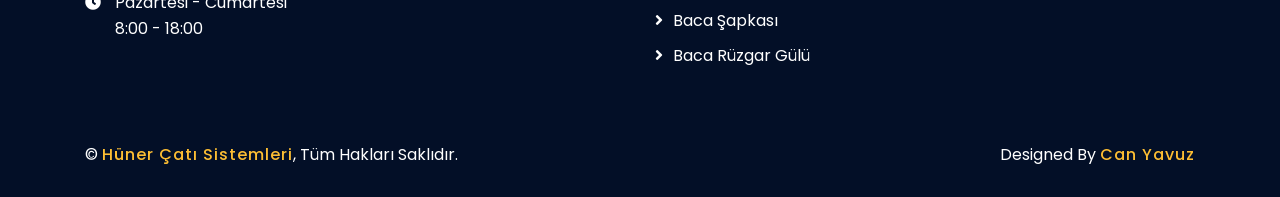
==== commit d981a78a: "s" ====
--- a/about.html
+++ b/about.html
@@ -1,36 +1,96 @@
 <!DOCTYPE html>
-<html lang="en">
-    <head>
-        <meta charset="utf-8">
-        <title>Builderz - Construction Company Website Template</title>
-        <meta content="width=device-width, initial-scale=1.0" name="viewport">
-        <meta content="Construction Company Website Template" name="keywords">
-        <meta content="Construction Company Website Template" name="description">
-
-        <!-- Favicon -->
-        <link href="img/favicon.ico" rel="icon">
-
-        <!-- Google Font -->
-        <link href="https://fonts.googleapis.com/css2?family=Poppins:wght@100;200;300;400;500;600;700;800;900&display=swap" rel="stylesheet">
-
-        <!-- CSS Libraries -->
-        <link href="https://stackpath.bootstrapcdn.com/bootstrap/4.4.1/css/bootstrap.min.css" rel="stylesheet">
-        <link href="https://cdnjs.cloudflare.com/ajax/libs/font-awesome/5.10.0/css/all.min.css" rel="stylesheet">
-        <link href="lib/flaticon/font/flaticon.css" rel="stylesheet"> 
-        <link href="lib/animate/animate.min.css" rel="stylesheet">
-        <link href="lib/owlcarousel/assets/owl.carousel.min.css" rel="stylesheet">
-        <link href="lib/lightbox/css/lightbox.min.css" rel="stylesheet">
-        <link href="lib/slick/slick.css" rel="stylesheet">
-        <link href="lib/slick/slick-theme.css" rel="stylesheet">
-
-        <!-- Template Stylesheet -->
-        <link href="css/style.css" rel="stylesheet">
-    </head>
-
-    <body>
-       <body>
-        <div class="wrapper">
-             <!-- Top Bar Start -->
+<html lang="tr">
+
+<head>
+    <meta charset="utf-8">
+    <title>Hakkımızda | Hüner Çatı Sistemleri - 25 Yıllık Çatı ve Oluk Deneyimi</title>
+    <meta content="width=device-width, initial-scale=1.0" name="viewport">
+    <meta
+        content="Hüner Çatı Sistemleri hakkında, Kayseri çatı firmaları, Melikgazi çatı ustası, 25 yıllık çatı deneyimi, Kayseri yağmur oluğu imalatı, kenet çatı firması"
+        name="keywords">
+    <meta
+        content="2000 yılından bu yana Kayseri'de faaliyet gösteren Hüner Çatı Sistemleri; uzman kadrosu ve modern makine parkuru ile çatı, oluk ve yalıtım çözümleri sunar."
+        name="description">
+    <meta name="author" content="Hüner Çatı Sistemleri">
+    <meta name="robots" content="index, follow">
+
+    <!-- Yerel SEO (Geo Meta Etiketleri - Kayseri) -->
+    <meta name="geo.region" content="TR-38">
+    <meta name="geo.placename" content="Melikgazi, Kayseri">
+    <meta name="geo.position" content="38.7185;35.4800">
+    <meta name="ICBM" content="38.7185, 35.4800">
+
+    <!-- Canonical URL -->
+    <link rel="canonical" href="https://www.hunercatisistemleri.com/about.html">
+
+    <!-- Open Graph / WhatsApp & Sosyal Medya Paylaşım Etiketleri -->
+    <meta property="og:type" content="website">
+    <meta property="og:locale" content="tr_TR">
+    <meta property="og:site_name" content="Hüner Çatı Sistemleri">
+    <meta property="og:title" content="Hakkımızda | Hüner Çatı Sistemleri - Kayseri">
+    <meta property="og:description"
+        content="2000 yılından bu yana Kayseri'de çatı sistemleri, yağmur olukları, kenet çatı ve yalıtım alanında 25 yıllık deneyim.">
+    <meta property="og:url" content="https://www.hunercatisistemleri.com/about.html">
+    <meta property="og:image" content="img/logo.png">
+
+    <!-- Schema.org JSON-LD: Hakkımızda Sayfası Yapısal Verisi -->
+    <script type="application/ld+json">
+    {
+      "@context": "https://schema.org",
+      "@type": "AboutPage",
+      "name": "Hüner Çatı Sistemleri Hakkımızda",
+      "description": "Hüner Çatı Sistemleri kurumsal geçmişi, deneyimi ve Kayseri çatı sistemleri alanındaki faaliyetleri.",
+      "mainEntity": {
+        "@type": "RoofingContractor",
+        "name": "Hüner Çatı Sistemleri",
+        "foundingDate": "2000",
+        "description": "2000 yılından bu yana Kayseri'de çatı sistemleri, yağmur deresi, yağmur olukları, kenet çatı ve su yalıtımı alanında faaliyet gösteren uzman firma.",
+        "telephone": "+905075752131",
+        "email": "hunercatisistemleri@gmail.com",
+        "address": {
+          "@type": "PostalAddress",
+          "streetAddress": "Gülük Mah. Çukurlu Cami Cad. No:8/A",
+          "addressLocality": "Melikgazi",
+          "addressRegion": "Kayseri",
+          "postalCode": "38050",
+          "addressCountry": "TR"
+        }
+      }
+    }
+    </script>
+
+    <!-- Google Analytics Kodu -->
+    <script async src="https://www.googletagmanager.com/gtm.js?id=GTM-W89NHJRW"></script>
+    <script>
+        window.dataLayer = window.dataLayer || [];
+        function gtag() { dataLayer.push(arguments); }
+        gtag('js', new Date());
+    </script>
+
+    <!-- Favicon -->
+    <link href="img/favicon-32x32.png" rel="icon">
+
+    <!-- Google Font -->
+    <link href="https://fonts.googleapis.com/css2?family=Poppins:wght@100;200;300;400;500;600;700;800;900&display=swap"
+        rel="stylesheet">
+
+    <!-- CSS Libraries -->
+    <link href="https://stackpath.bootstrapcdn.com/bootstrap/4.4.1/css/bootstrap.min.css" rel="stylesheet">
+    <link href="https://cdnjs.cloudflare.com/ajax/libs/font-awesome/5.10.0/css/all.min.css" rel="stylesheet">
+    <link href="lib/flaticon/font/flaticon.css" rel="stylesheet">
+    <link href="lib/animate/animate.min.css" rel="stylesheet">
+    <link href="lib/owlcarousel/assets/owl.carousel.min.css" rel="stylesheet">
+    <link href="lib/lightbox/css/lightbox.min.css" rel="stylesheet">
+    <link href="lib/slick/slick.css" rel="stylesheet">
+    <link href="lib/slick/slick-theme.css" rel="stylesheet">
+
+    <!-- Template Stylesheet -->
+    <link href="css/style.css" rel="stylesheet">
+</head>
+
+<body>
+    <div class="wrapper">
+        <!-- Top Bar Start -->
         <div class="top-bar">
             <div class="container-fluid">
                 <div class="row align-items-center">
@@ -74,7 +134,8 @@
                                     </div>
                                     <div class="top-bar-text">
                                         <h3>E-Posta</h3>
-                                        <p><a href="mailto:hunercatisistemleri@gmail.com" style="color: inherit;">hunercatisistemleri@gmail.com</a></p>
+                                        <p><a href="mailto:hunercatisistemleri@gmail.com"
+                                                style="color: inherit;">hunercatisistemleri@gmail.com</a></p>
                                         <p>ㅤ</p>
                                     </div>
                                 </div>
@@ -91,7 +152,8 @@
             <div class="container-fluid">
                 <nav class="navbar navbar-expand-lg bg-dark navbar-dark" aria-label="Ana Menü">
                     <a href="index.html" class="navbar-brand">MENÜ</a>
-                    <button type="button" class="navbar-toggler" data-toggle="collapse" data-target="#navbarCollapse" aria-label="Menüyü Aç">
+                    <button type="button" class="navbar-toggler" data-toggle="collapse" data-target="#navbarCollapse"
+                        aria-label="Menüyü Aç">
                         <span class="navbar-toggler-icon"></span>
                     </button>
 
@@ -99,7 +161,8 @@
                         <div class="navbar-nav mr-auto">
                             <a href="index.html" class="nav-item nav-link">ANASAYFA</a>
                             <div class="nav-item dropdown">
-                                <a href="#" class="nav-link dropdown-toggle" data-toggle="dropdown">ÜRÜNLER VE HİZMETLER</a>
+                                <a href="#" class="nav-link dropdown-toggle" data-toggle="dropdown">ÜRÜNLER VE
+                                    HİZMETLER</a>
                                 <div class="dropdown-menu">
                                     <a href="blog.html" class="dropdown-item">Çatı Yağmur Deresi</a>
                                     <a href="single.html" class="dropdown-item">Çatı Yağmur Olukları</a>
@@ -121,50 +184,59 @@
             </div>
         </div>
         <!-- Nav Bar End -->
-            
-            
-            <!-- Page Header Start -->
-            <div class="page-header">
-                <div class="container">
-                    <div class="row">
-                        <div class="col-12">
-                            <h2>Hakkımızda</h2>
-                        </div>
-                        <div class="col-12">
-                            <a href="index.html">Anasayfa</a>
-                            <a href="">Hakkımızda</a>
-                        </div>
-                    </div>
-                </div>
-            </div>
-            <!-- Page Header End -->
-
-
-            <!-- About Start -->
-            <div class="about wow fadeInUp" data-wow-delay="0.1s">
-                <div class="container">
-                    <div class="row align-items-center">
-                        <div class="col-lg-5 col-md-6">
-                            <div class="about-img">
-                                <img src="img/about.jpg" alt="Image">
-                            </div>
-                        </div>
-                        <div class="col-lg-7 col-md-6">
-                            <div class="section-header text-left">
-                                <p>Hüner Çatı Sistemleri</p>
-                                <h2>25 Yıllık Deneyim</h2>
-                            </div>
-                            <div class="about-text">
-                                <p>
-                                    Hüner Çatı Sistemleri 2000 yılından bu yana Kayseri'de çatı sistemleri alanında faaliyet göstermektedir. Kuruluşumuzdan bu yana kalite odaklı yaklaşımımız, zamanında teslimat prensibimiz ve müşteri memnuniyetini en üst düzeyde tutan çalışma anlayışımızla pek çok projeye çözüm ortağı olmaktayız.
-Uzman kadromuz, son teknoloji makine parkurumuz ile standart ürünlerin yanı sıra, müşterilerimizin özel projelerine ve ölçülerine uygun esnek imalat çözümleri sunuyoruz. Amacımız; güvenilir, uzun ömürlü ve katma değer yaratan ürünlerle sektörün öncü markaları arasında yer almaya devam etmektir.
-                                </p>
-                            </div>
-                        </div>
-                    </div>
-                </div>
-            </div>
-            <!-- About End -->
+
+
+        <!-- Page Header Start -->
+        <div class="page-header">
+            <div class="container">
+                <div class="row">
+                    <div class="col-12">
+                        <h2>Hakkımızda</h2>
+                    </div>
+                    <div class="col-12">
+                        <a href="index.html">Anasayfa</a>
+                        <a href="about.html">Hakkımızda</a>
+                    </div>
+                </div>
+            </div>
+        </div>
+        <!-- Page Header End -->
+
+
+        <!-- About Start -->
+        <div class="about wow fadeInUp" data-wow-delay="0.1s">
+            <div class="container">
+                <div class="row align-items-center">
+                    <div class="col-lg-5 col-md-6">
+                        <div class="about-img">
+                            <img src="img/about.jpg" alt="Hüner Çatı Sistemleri Kayseri 25 Yıllık Deneyim">
+                        </div>
+                    </div>
+                    <div class="col-lg-7 col-md-6">
+                        <div class="section-header text-left">
+                            <p>Hüner Çatı Sistemleri</p>
+                            <h2>25 Yıllık Deneyim</h2>
+                        </div>
+                        <div class="about-text">
+                            <p>
+                                Hüner Çatı Sistemleri 2000 yılından bu yana Kayseri'de çatı sistemleri alanında faaliyet
+                                göstermektedir. Kuruluşumuzdan bu yana kalite odaklı yaklaşımımız, zamanında teslimat
+                                prensibimiz ve müşteri memnuniyetini en üst düzeyde tutan çalışma anlayışımızla pek çok
+                                projeye çözüm ortağı olmaktayız.
+                            </p>
+                            <p>
+                                Uzman kadromuz, son teknoloji makine parkurumuz ile standart ürünlerin yanı sıra,
+                                müşterilerimizin özel projelerine ve ölçülerine uygun esnek imalat çözümleri sunuyoruz.
+                                Amacımız; güvenilir, uzun ömürlü ve katma değer yaratan ürünlerle sektörün öncü
+                                markaları arasında yer almaya devam etmektir.
+                            </p>
+                        </div>
+                    </div>
+                </div>
+            </div>
+        </div>
+        <!-- About End -->
+
 
         <!-- Footer Start -->
         <div class="footer wow fadeIn" data-wow-delay="0.3s">
@@ -173,10 +245,14 @@
                     <div class="col-md-6 col-lg-3">
                         <div class="footer-contact">
                             <h2>Adres</h2>
-                            <p><i class="fa fa-map-marker-alt"></i><span>Gülük Mah. Çukurlu Cami Cad. No:8/A Melikgazi/KAYSERİ</span></p>
-                            <p><i class="fa fa-phone-alt"></i><span><a href="tel:+905075752131" style="color: inherit;">+90 507 575 21 31</a><br><a href="tel:+905496299900" style="color: inherit;">+90 549 629 99 00</a></span></p>
-                            <p><i class="fa fa-envelope"></i><span><a href="mailto:hunercatisistemleri@gmail.com" style="color: inherit;">hunercatisistemleri@gmail.com</a></span></p>
-                            <p><i class="fa fa-chevron-up"></i><span>Pazartesi - Cumartesi <br> 8:00 - 18:00</span></p>
+                            <p><i class="fa fa-map-marker-alt"></i><span>Gülük Mah. Çukurlu Cami Cad. No:8/A
+                                    Melikgazi/KAYSERİ</span></p>
+                            <p><i class="fa fa-phone-alt"></i><span><a href="tel:+905075752131"
+                                        style="color: inherit;">+90 507 575 21 31</a><br><a href="tel:+905496299900"
+                                        style="color: inherit;">+90 549 629 99 00</a></span></p>
+                            <p><i class="fa fa-envelope"></i><span><a href="mailto:hunercatisistemleri@gmail.com"
+                                        style="color: inherit;">hunercatisistemleri@gmail.com</a></span></p>
+                            <p><i class="fa fa-clock"></i><span>Pazartesi - Cumartesi <br> 8:00 - 18:00</span></p>
                         </div>
                     </div>
                     <div class="col-md-6 col-lg-3">
@@ -228,26 +304,29 @@
         </div>
         <!-- Footer End -->
 
-            <a href="#" class="back-to-top"><i class="fa fa-chevron-up"></i></a>
-            <!-- WhatsApp Sabit Butonu -->
-<a href="https://wa.me/905075752131?text=Merhaba%20H%C3%BCner%20%C3%87at%C4%B1%20Sistemleri%2C%20web%20sitenizden%20ula%C5%9F%C4%B1yorum.%20Hizmetleriniz%20ve%20fiyat%20teklifi%20hakk%C4%B1nda%20bilgi%20alabilir%20miyim%3F" class="whatsapp-float" target="_blank" rel="noopener noreferrer" aria-label="WhatsApp ile İletişime Geç">
-    <i class="fab fa-whatsapp"></i>
-</a>
-        </div>
-
-        <!-- JavaScript Libraries -->
-        <script src="https://code.jquery.com/jquery-3.4.1.min.js"></script>
-        <script src="https://stackpath.bootstrapcdn.com/bootstrap/4.4.1/js/bootstrap.bundle.min.js"></script>
-        <script src="lib/easing/easing.min.js"></script>
-        <script src="lib/wow/wow.min.js"></script>
-        <script src="lib/owlcarousel/owl.carousel.min.js"></script>
-        <script src="lib/isotope/isotope.pkgd.min.js"></script>
-        <script src="lib/lightbox/js/lightbox.min.js"></script>
-        <script src="lib/waypoints/waypoints.min.js"></script>
-        <script src="lib/counterup/counterup.min.js"></script>
-        <script src="lib/slick/slick.min.js"></script>
-
-        <!-- Template Javascript -->
-        <script src="js/main.js"></script>
-    </body>
-</html>
+        <a href="#" class="back-to-top" aria-label="Yukarı Çık"><i class="fa fa-chevron-up"></i></a>
+
+        <!-- WhatsApp Sabit Butonu -->
+        <a href="https://wa.me/905075752131?text=Merhaba%20H%C3%BCner%20%C3%87at%C4%B1%20Sistemleri%2C%20web%20sitenizden%20ula%C5%9F%C4%B1yorum.%20Hizmetleriniz%20ve%20fiyat%20teklifi%20hakk%C4%B1nda%20bilgi%20alabilir%20miyim%3F"
+            class="whatsapp-float" target="_blank" rel="noopener noreferrer" aria-label="WhatsApp ile İletişime Geç">
+            <i class="fab fa-whatsapp"></i>
+        </a>
+    </div>
+
+    <!-- JavaScript Libraries -->
+    <script src="https://code.jquery.com/jquery-3.4.1.min.js"></script>
+    <script src="https://stackpath.bootstrapcdn.com/bootstrap/4.4.1/js/bootstrap.bundle.min.js"></script>
+    <script src="lib/easing/easing.min.js"></script>
+    <script src="lib/wow/wow.min.js"></script>
+    <script src="lib/owlcarousel/owl.carousel.min.js"></script>
+    <script src="lib/isotope/isotope.pkgd.min.js"></script>
+    <script src="lib/lightbox/js/lightbox.min.js"></script>
+    <script src="lib/waypoints/waypoints.min.js"></script>
+    <script src="lib/counterup/counterup.min.js"></script>
+    <script src="lib/slick/slick.min.js"></script>
+
+    <!-- Template Javascript -->
+    <script src="js/main.js"></script>
+</body>
+
+</html>
--- a/css/style.css
+++ b/css/style.css
@@ -9,10 +9,10 @@
 }
 
 h1,
-h2, 
-h3, 
+h2,
+h3,
 h4,
-h5, 
+h5,
 h6 {
     color: #030f27;
 }
@@ -37,7 +37,8 @@
 .wrapper {
     position: relative;
     width: 100%;
-    max-width: 100%; /* 1366px sınırını kaldırır, siteyi tam ekran yapar */
+    max-width: 100%;
+    /* 1366px sınırını kaldırır, siteyi tam ekran yapar */
     margin: 0 auto;
     background: #ffffff;
 }
@@ -228,7 +229,8 @@
 
 .nav-bar .dropdown-menu {
     margin-top: 0 !important;
-    top: calc(100% - 2px); /* Boşluğu kapatarak yanıp sönmeyi engeller */
+    top: calc(100% - 2px);
+    /* Boşluğu kapatarak yanıp sönmeyi engeller */
     border: 0;
     border-top: 3px solid #fdbe33;
     border-radius: 0 0 4px 4px;
@@ -275,19 +277,19 @@
     .nav-bar {
         padding: 0 75px;
     }
-    
+
     .nav-bar.nav-sticky {
         padding: 0;
     }
-    
+
     .nav-bar .navbar {
         padding: 20px;
     }
-    
+
     .nav-bar .navbar-brand {
         display: none;
     }
-    
+
     .nav-bar a.nav-link {
         padding: 8px 15px;
         font-size: 15px;
@@ -304,15 +306,15 @@
     .nav-bar .navbar {
         padding: 15px;
     }
-    
+
     .nav-bar a.nav-link {
         padding: 5px;
     }
-    
+
     .nav-bar .dropdown-menu {
         box-shadow: none;
     }
-    
+
     .nav-bar .btn {
         display: none;
     }
@@ -405,11 +407,11 @@
         font-size: 40px;
         font-weight: 700;
     }
-    
+
     .carousel .carousel-caption p {
         font-size: 20px;
     }
-    
+
     .carousel .carousel-caption .btn {
         padding: 12px 30px;
         font-size: 18px;
@@ -423,11 +425,11 @@
         font-size: 30px;
         font-weight: 500;
     }
-    
+
     .carousel .carousel-caption p {
         font-size: 16px;
     }
-    
+
     .carousel .carousel-caption .btn {
         padding: 10px 25px;
         font-size: 16px;
@@ -502,11 +504,11 @@
     .page-header {
         padding: 60px 0;
     }
-    
+
     .page-header h2 {
         font-size: 45px;
     }
-    
+
     .page-header a {
         font-size: 20px;
     }
@@ -516,11 +518,11 @@
     .page-header {
         padding: 45px 0;
     }
-    
+
     .page-header h2 {
         font-size: 35px;
     }
-    
+
     .page-header a {
         font-size: 18px;
     }
@@ -568,7 +570,7 @@
 .feature .col-md-12 {
     background: #030f27;
 }
-    
+
 .feature .col-md-12:nth-child(2n) {
     color: #030f27;
     background: #fdbe33;
@@ -844,12 +846,14 @@
     margin: 0;
     padding: 0 10px 0 15px;
     width: calc(100% - 60px);
-    font-size: 16.5px; /* Uzun başlıkların tek satıra sığmasını sağlar */
+    font-size: 16.5px;
+    /* Uzun başlıkların tek satıra sığmasını sağlar */
     line-height: 1.25;
     font-weight: 700;
     color: #fdbe33;
     text-align: left;
-    white-space: normal; /* Kesilmek yerine gerekirse 2 satıra iner */
+    white-space: normal;
+    /* Kesilmek yerine gerekirse 2 satıra iner */
 }
 
 .service .service-item a.btn {
@@ -879,7 +883,7 @@
         margin-right: -6px;
     }
 
-    .service .row > [class*="col-"] {
+    .service .row>[class*="col-"] {
         flex: 0 0 50%;
         max-width: 50%;
         padding-left: 6px;
@@ -1017,14 +1021,15 @@
 }
 
 @keyframes pulse-border {
-  0% {
-    transform: translateX(-50%) translateY(-50%) translateZ(0) scale(1);
-    opacity: 1;
-  }
-  100% {
-    transform: translateX(-50%) translateY(-50%) translateZ(0) scale(1.5);
-    opacity: 0;
-  }
+    0% {
+        transform: translateX(-50%) translateY(-50%) translateZ(0) scale(1);
+        opacity: 1;
+    }
+
+    100% {
+        transform: translateX(-50%) translateY(-50%) translateZ(0) scale(1.5);
+        opacity: 0;
+    }
 }
 
 #videoModal .modal-dialog {
@@ -1187,12 +1192,12 @@
     .faqs .row::after {
         display: none;
     }
-    
+
     .faqs #accordion-1,
     .faqs #accordion-2 {
         padding: 0;
     }
-    
+
     .faqs #accordion-2 {
         padding-top: 15px;
     }
@@ -1845,11 +1850,11 @@
 }
 
 .sidebar .category-widget ul li {
-    margin: 0 0 12px 22px; 
+    margin: 0 0 12px 22px;
 }
 
 .sidebar .category-widget ul li:last-child {
-    margin-bottom: 0; 
+    margin-bottom: 0;
 }
 
 .sidebar .category-widget ul li a {
@@ -2091,16 +2096,16 @@
 }
 
 .contact .contact-form .form-control::placeholder {
-  color: #ffffff;
-  opacity: 1;
+    color: #ffffff;
+    opacity: 1;
 }
 
 .contact .contact-form .form-control::-ms-input-placeholder {
-  color: #ffffff;
+    color: #ffffff;
 }
 
 .contact .contact-form .form-control::-ms-input-placeholder {
-  color: #ffffff;
+    color: #ffffff;
 }
 
 .contact .contact-form .btn {
@@ -2306,17 +2311,21 @@
     display: flex;
     align-items: flex-start;
     line-height: 1.6;
-    word-break: break-word; /* Uzun e-posta adresinin yan sütuna taşmasını engeller */
+    word-break: break-word;
+    /* Uzun e-posta adresinin yan sütuna taşmasını engeller */
 }
 
 .footer .footer-contact p i {
     width: 25px;
-    min-width: 25px; /* İkon genişliğini sabitler, metnin sola kaymasını önler */
+    min-width: 25px;
+    /* İkon genişliğini sabitler, metnin sola kaymasını önler */
     margin-right: 5px;
-    margin-top: 4px; /* İkonu ilk satırla ortalar */
+    margin-top: 4px;
+    /* İkonu ilk satırla ortalar */
 }
 
 @media (max-width: 768px) {
+
     .footer .copyright p,
     .footer .copyright .col-md-6:last-child p {
         margin: 5px 0;
@@ -2357,9 +2366,11 @@
     0% {
         box-shadow: 0 0 0 0 rgba(37, 211, 102, 0.6);
     }
+
     70% {
         box-shadow: 0 0 0 14px rgba(37, 211, 102, 0);
     }
+
     100% {
         box-shadow: 0 0 0 0 rgba(37, 211, 102, 0);
     }
@@ -2374,4 +2385,4 @@
         height: 48px;
         font-size: 26px;
     }
-}
+}
